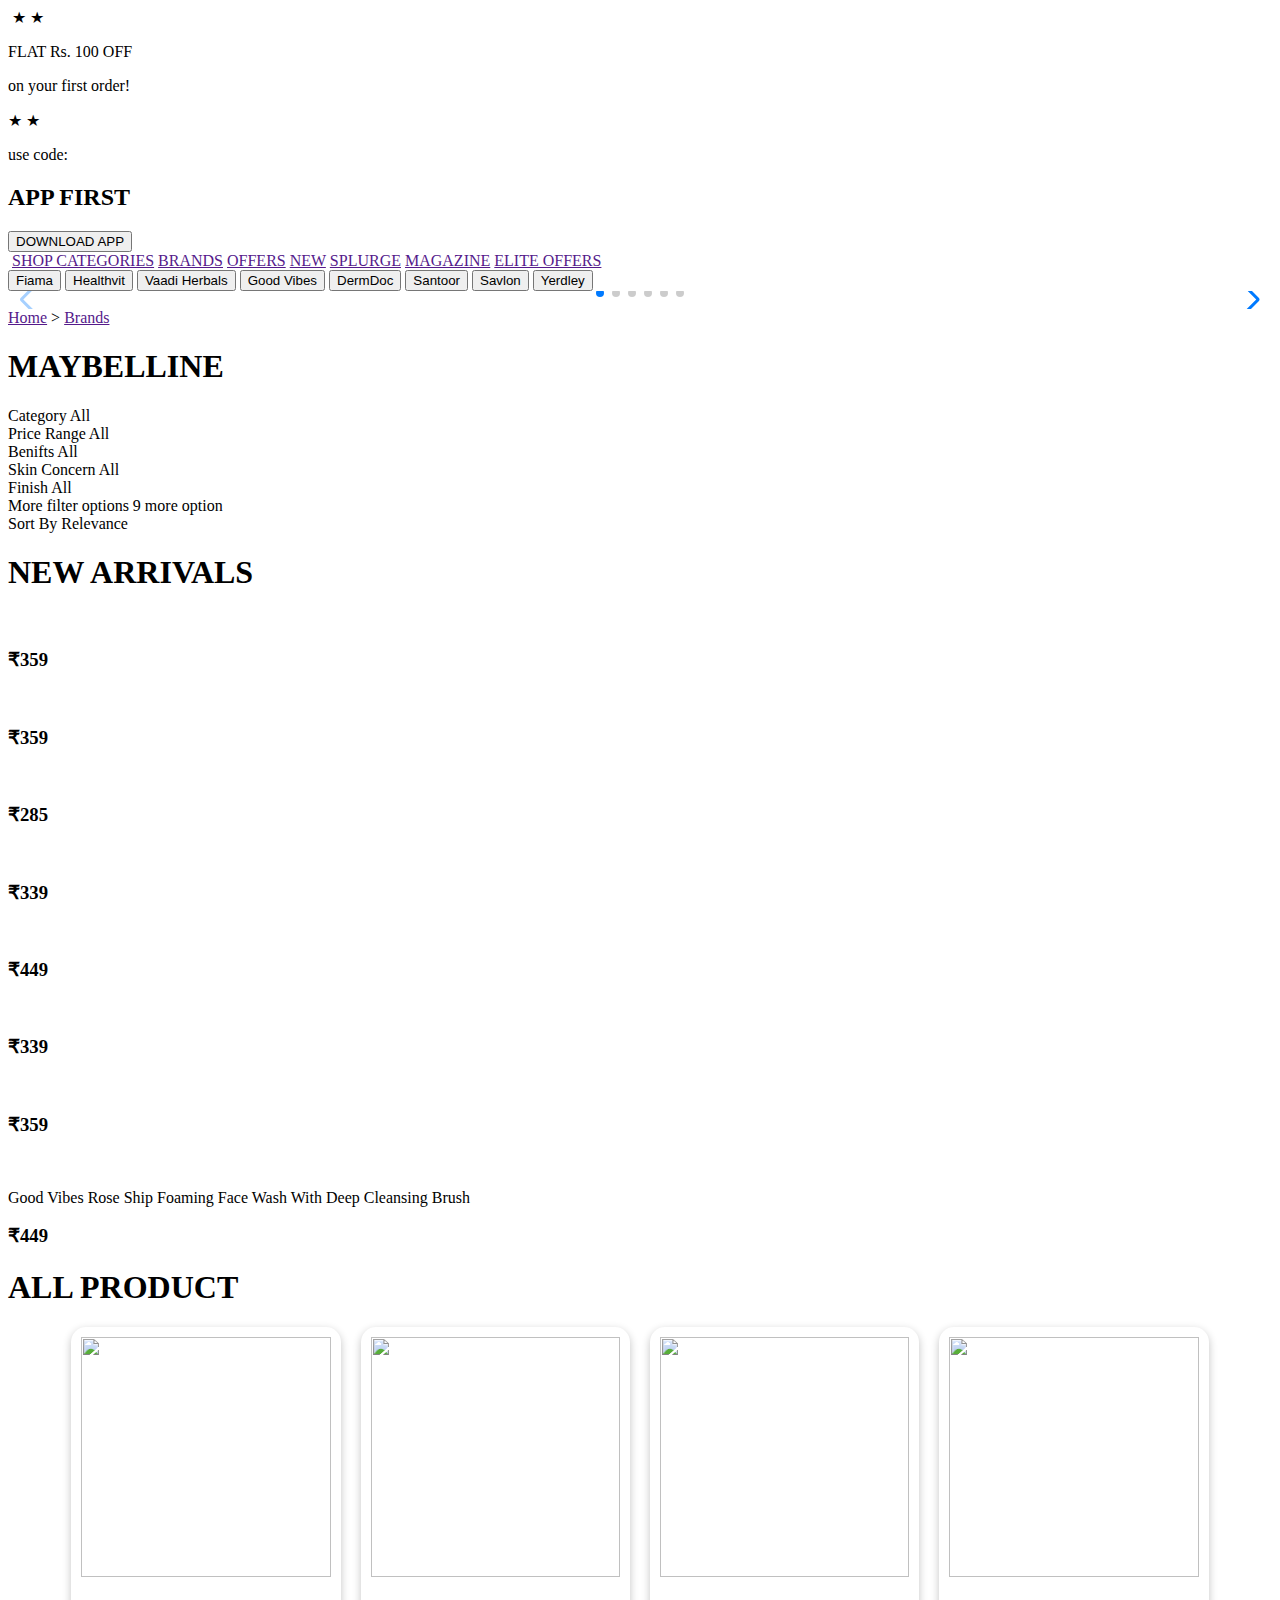
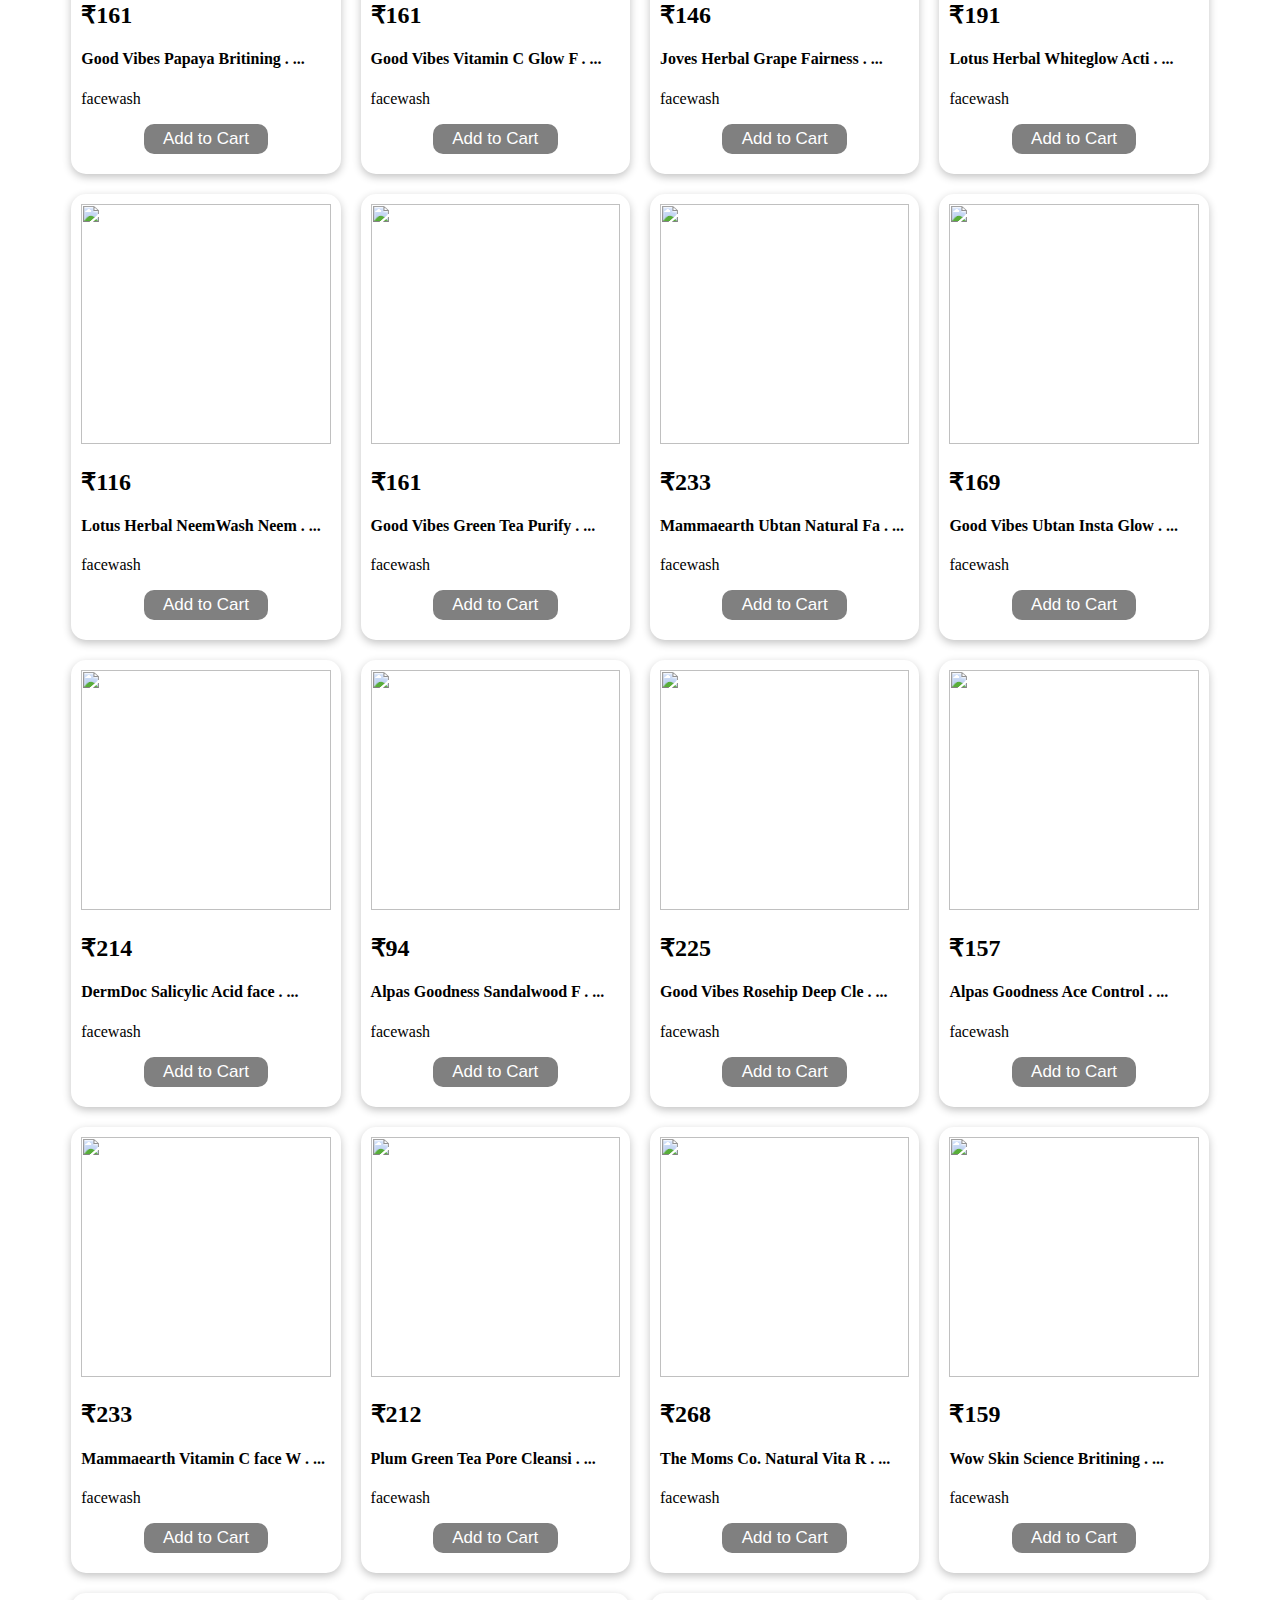
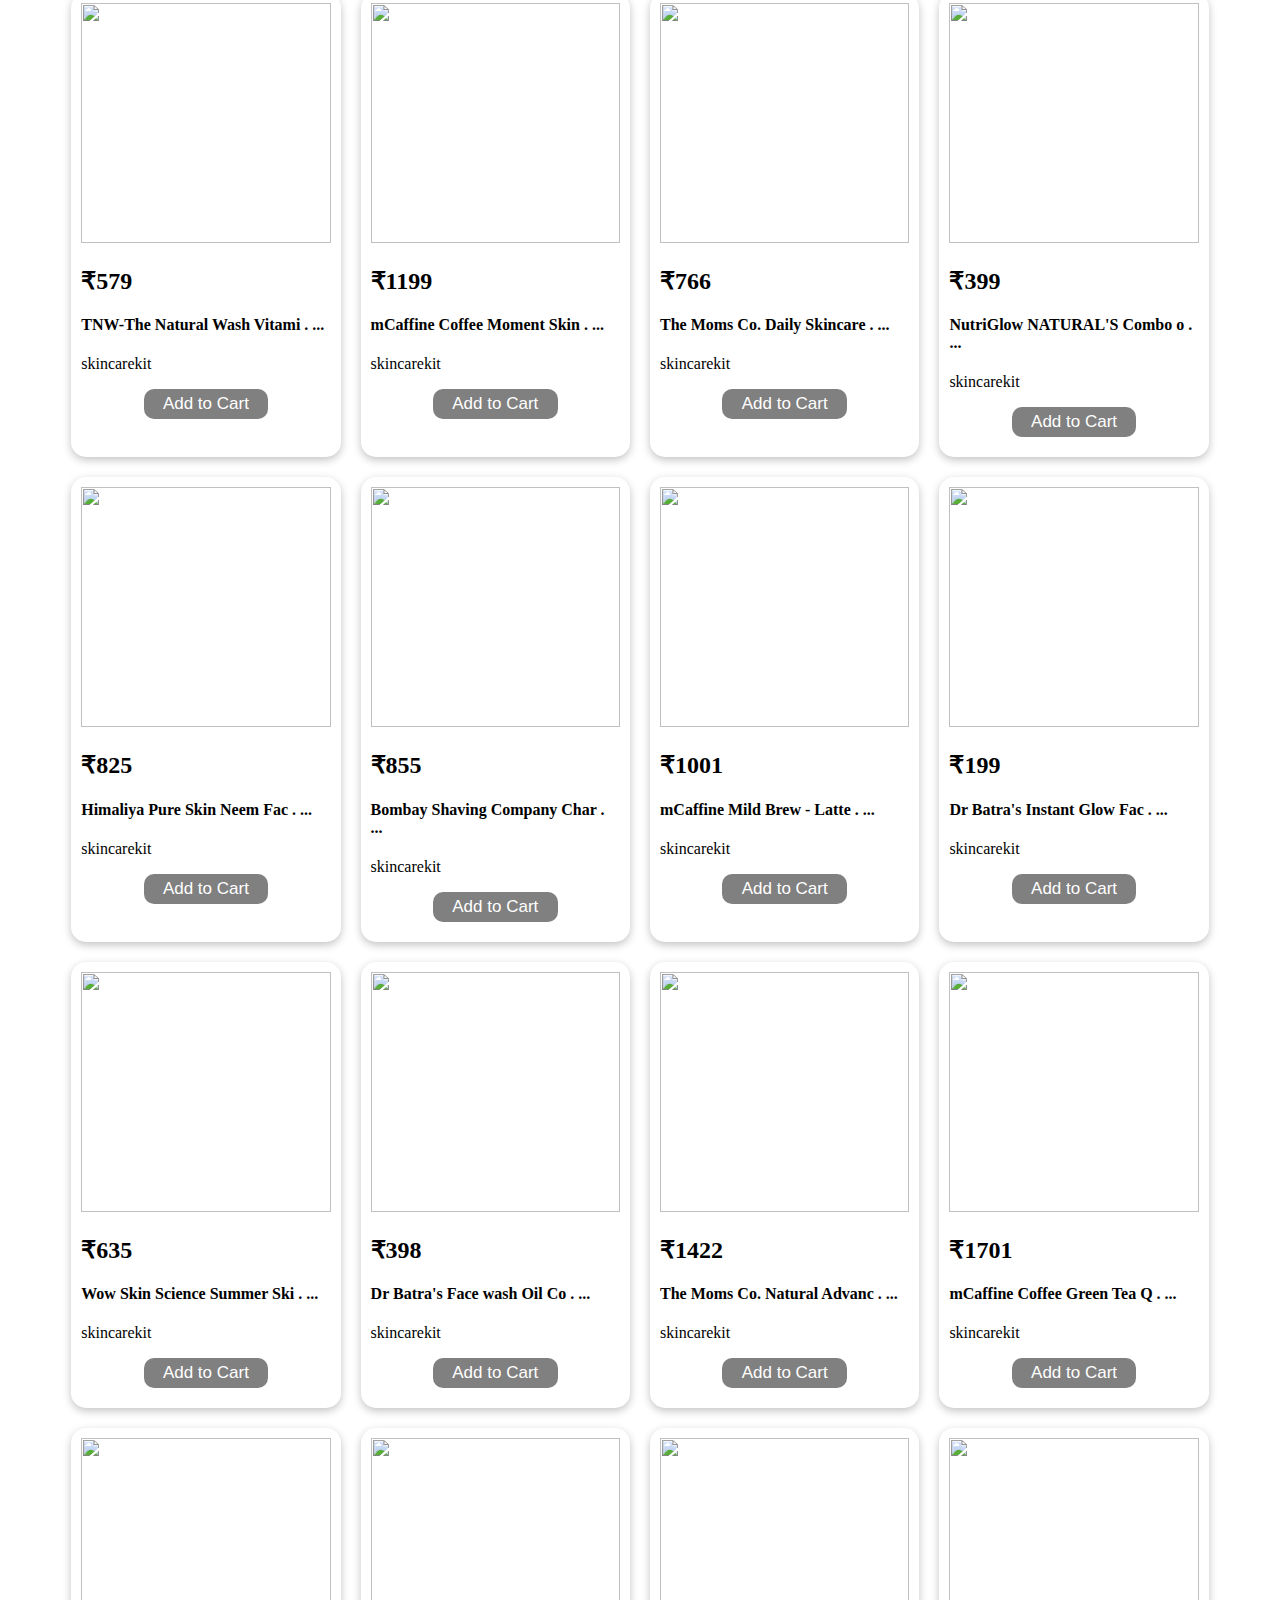
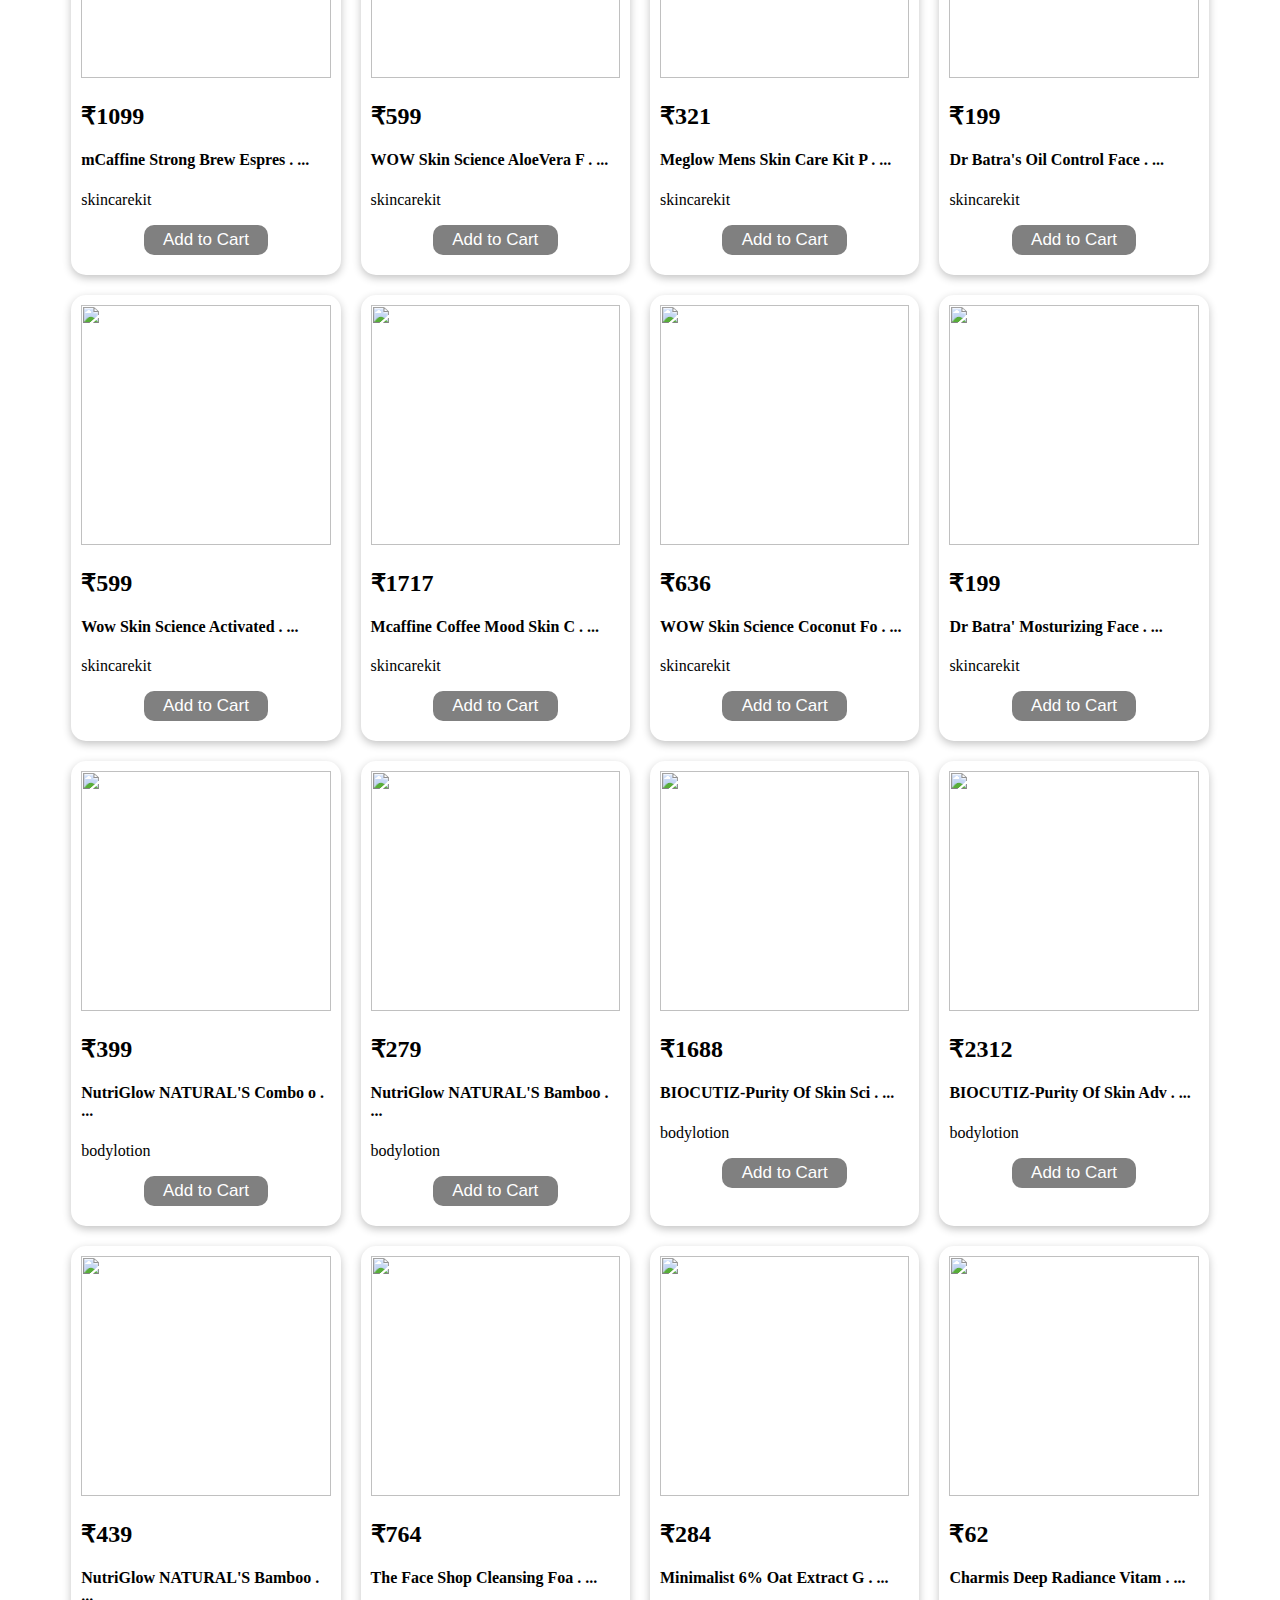
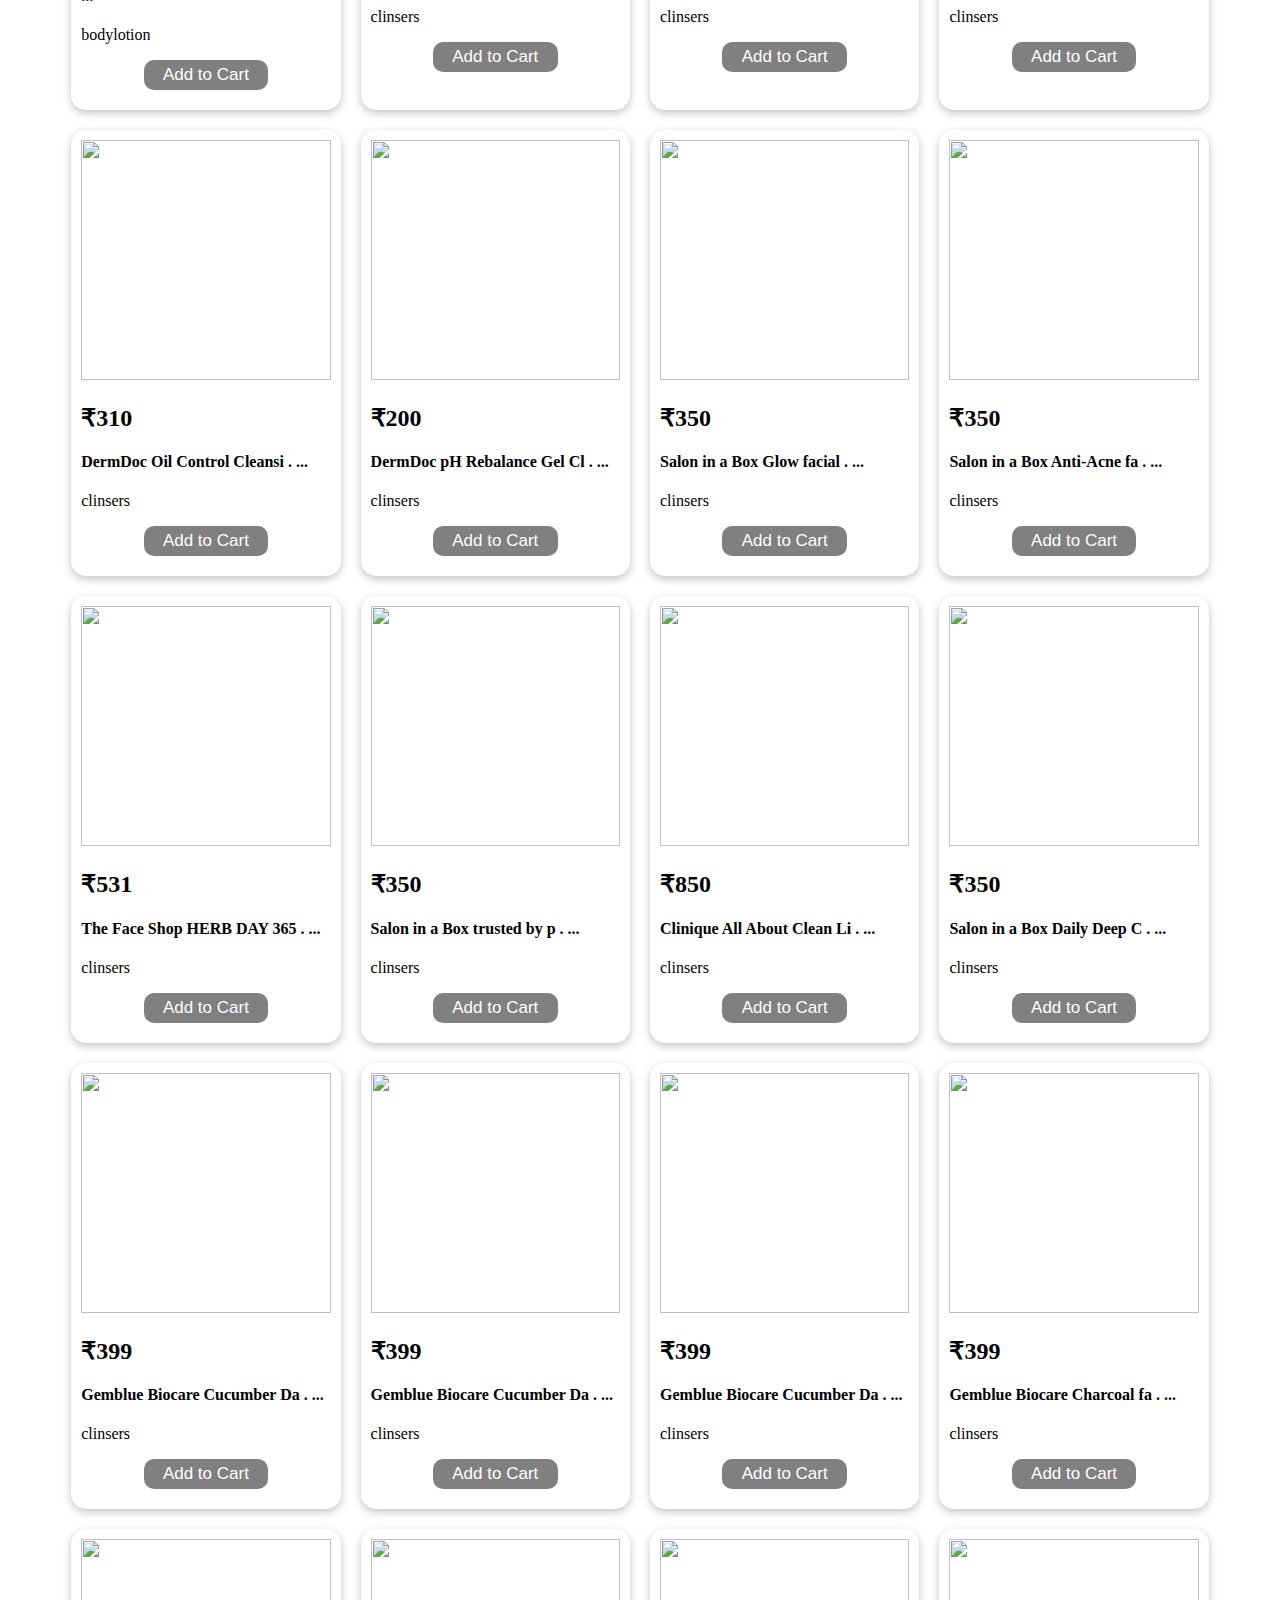
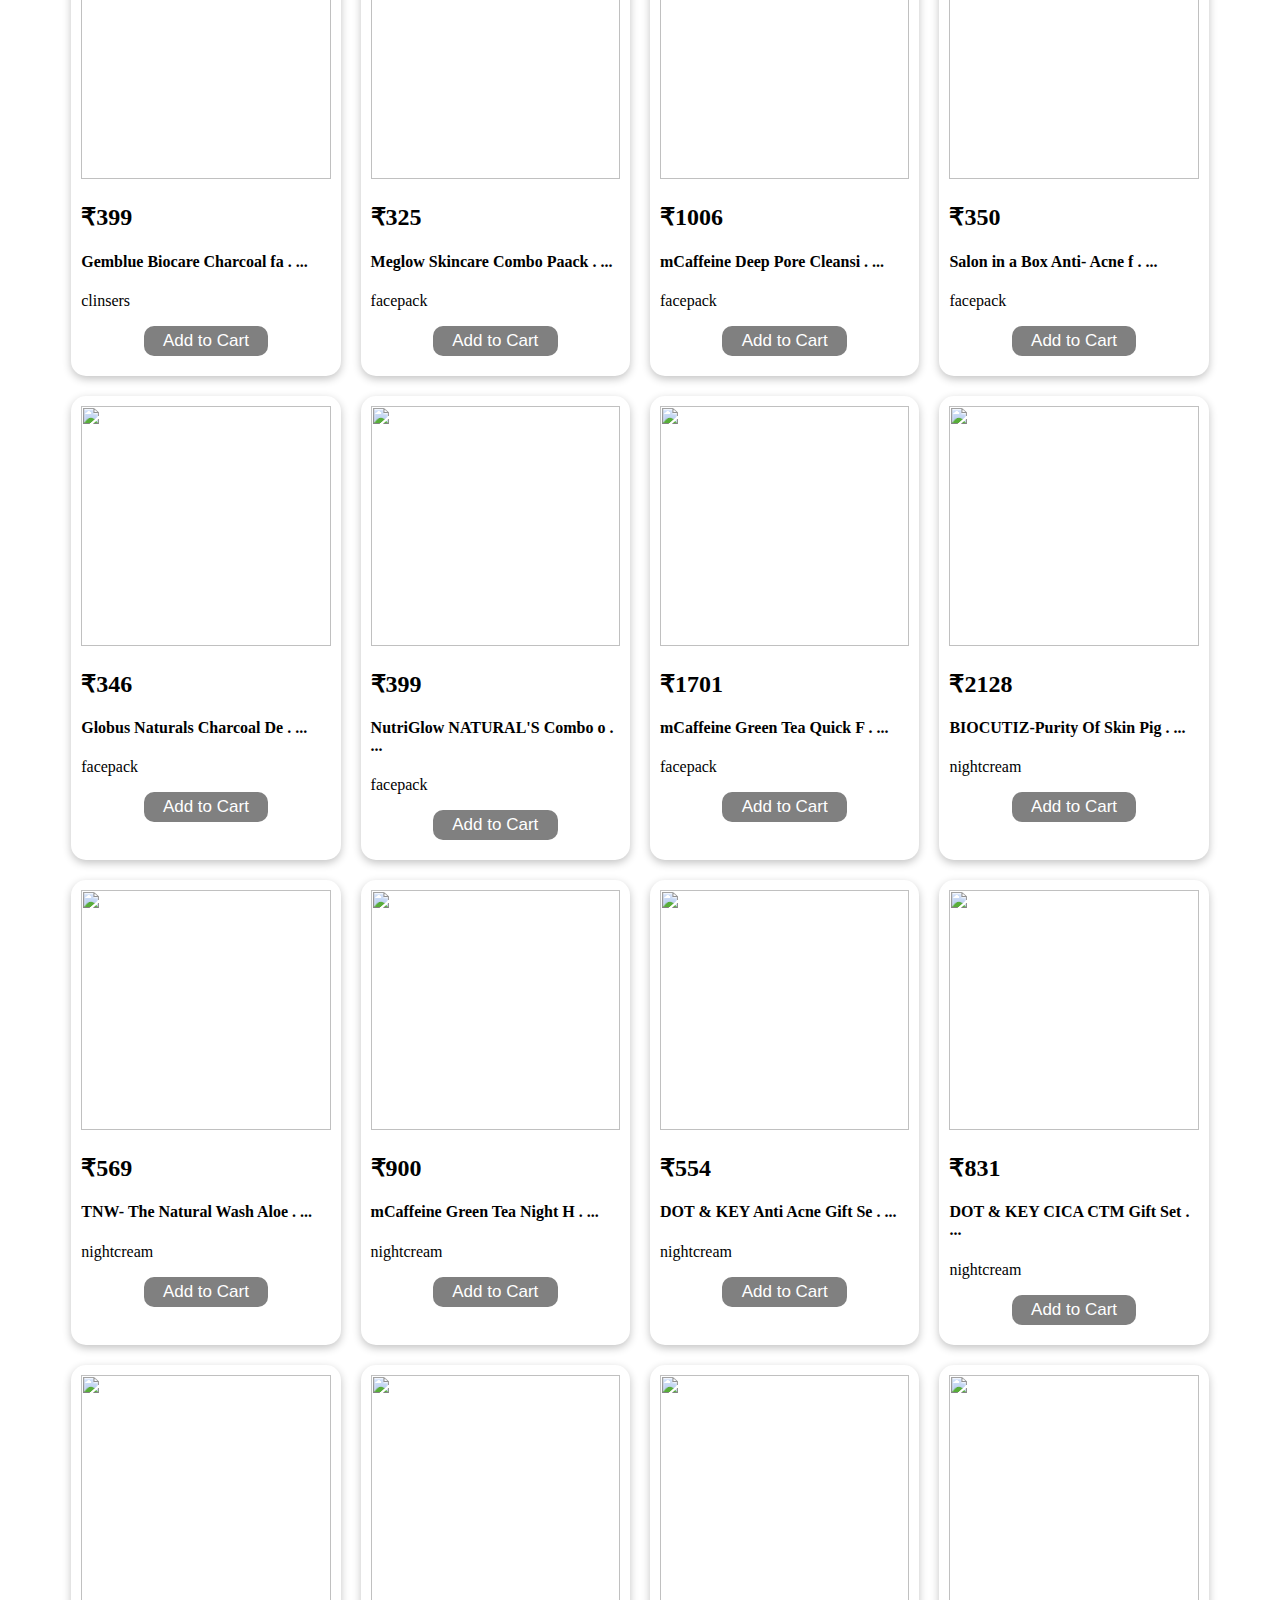
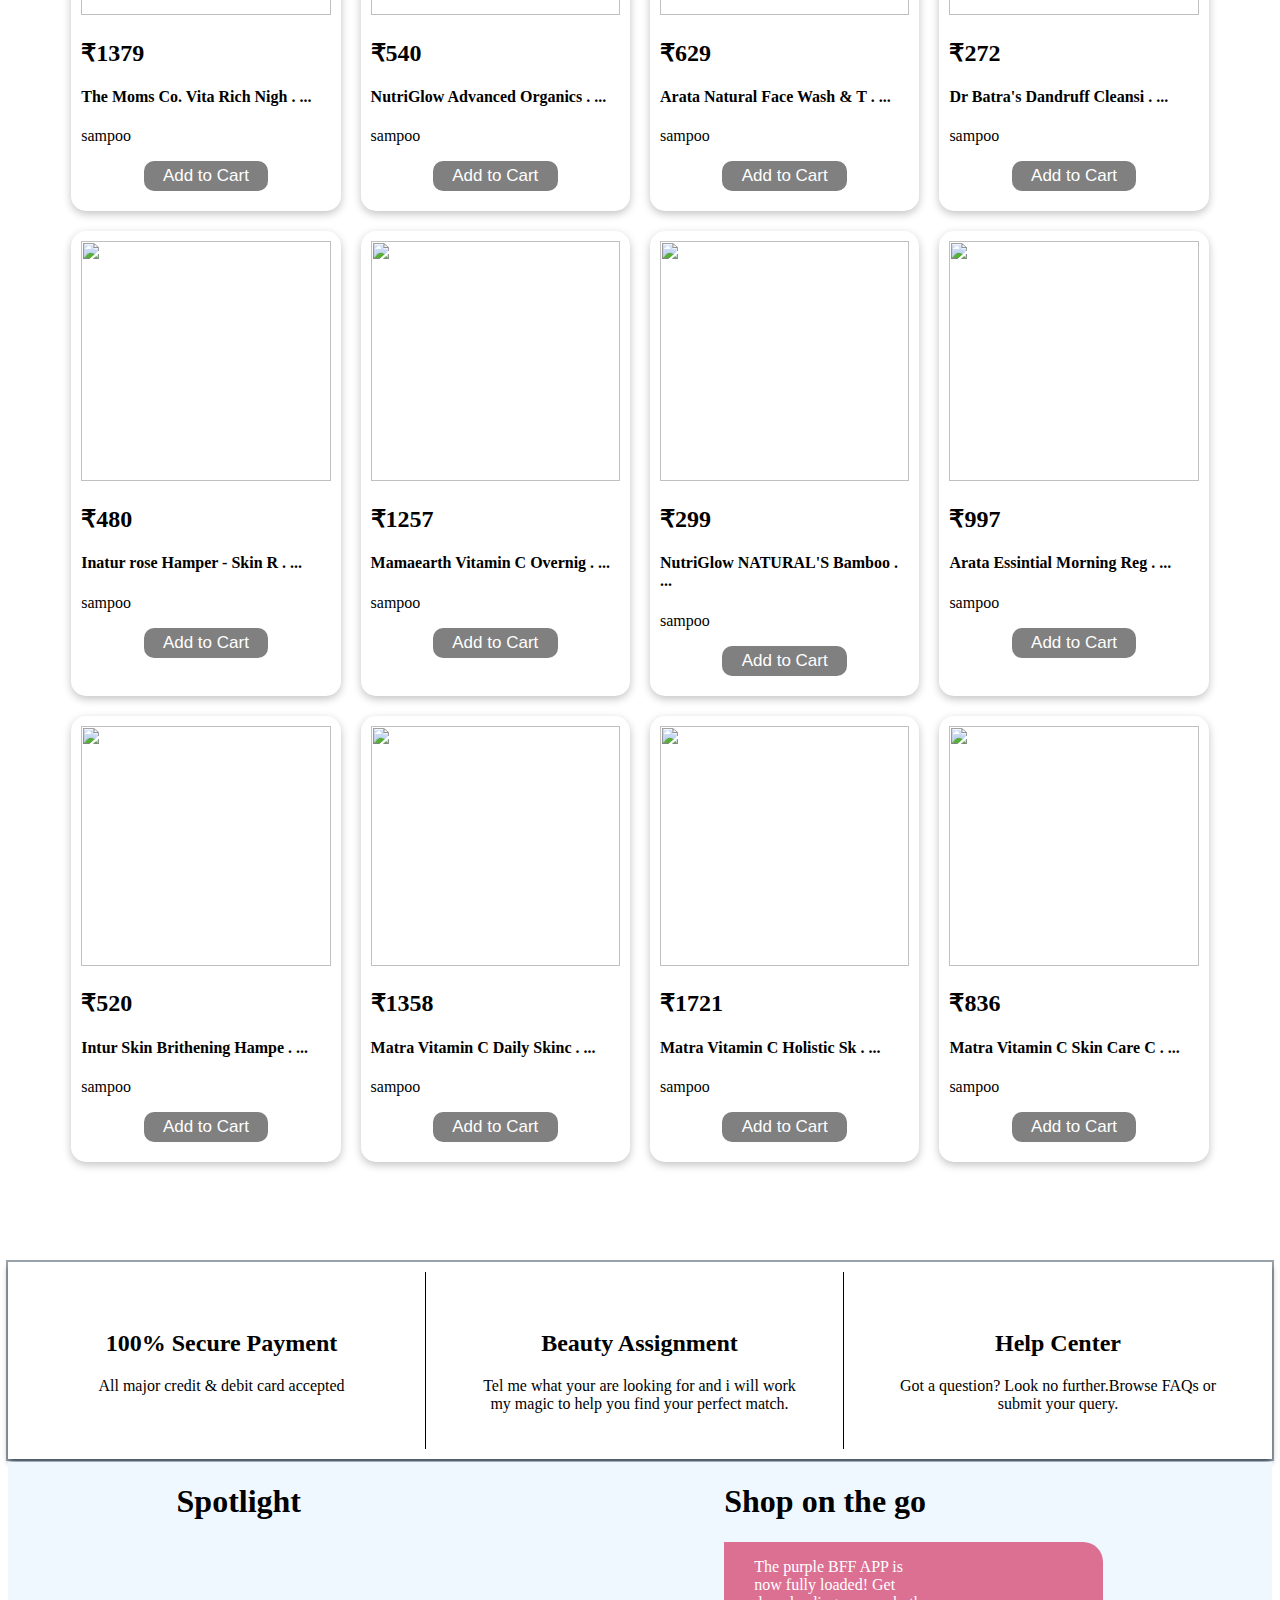
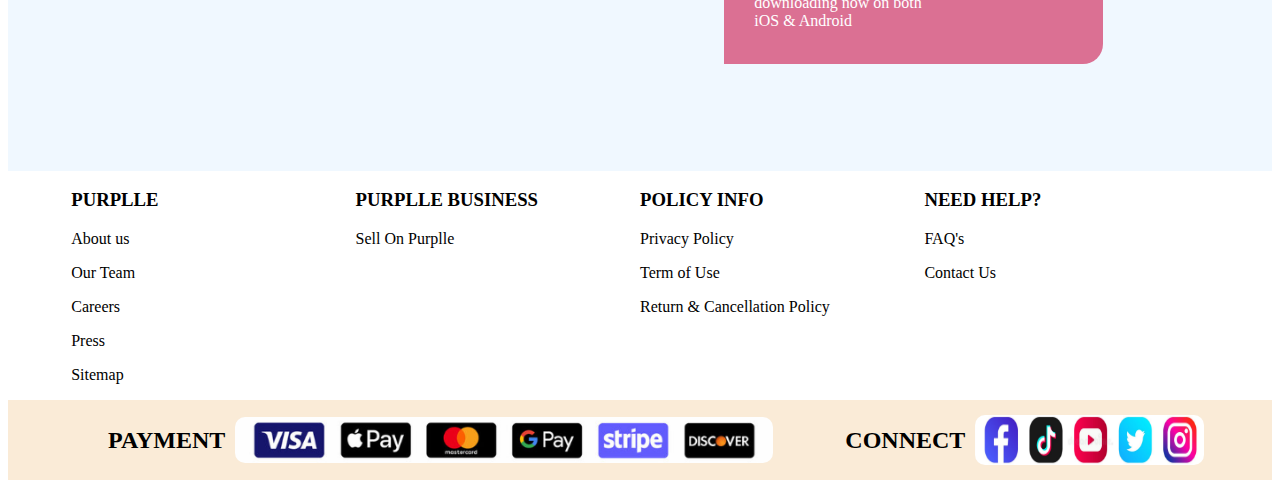
==== Masai Project/index.html @ 2fce4983 "all combine" ====
<!DOCTYPE html>
<html lang="en">
<head>
    <meta charset="UTF-8">
    <meta http-equiv="X-UA-Compatible" content="IE=edge">
    <meta name="viewport" content="width=device-width, initial-scale=1.0">
    <title>Projectday1</title>
    <link rel="stylesheet"href="https://cdn.jsdelivr.net/npm/swiper/swiper-bundle.min.css"/>
    <link rel="stylesheet" href="style.css">
    <link rel="stylesheet" href="./allproduct.css">
    <link rel="stylesheet" href="./footer.css">

</head>
<body>
    <div class="fixedbar">
        <div class="top">
            <div>
                <img src="https://media6.ppl-media.com/mediafiles/ecomm/home/1543587824_logo.png" alt="">
                <span>&starf;</span>
                <span>&starf;</span>
                <p>FLAT Rs. 100 OFF</p>
                <p>on your first order!</p>
                <span>&starf;</span>
                <span>&starf;</span>
                <div>
                    <p>use code:</p>
                    <h2>APP FIRST</h2>
                </div>
            </div>
            <div><button>DOWNLOAD APP</button></div>
        </div>
    
        <div class="nav">
            <img src="https://media6.ppl-media.com/static/purplle/img/purplle-logo-1.svg" alt="">        
            <a href="">SHOP CATEGORIES</a>
            <a href="">BRANDS</a>
            <a href="">OFFERS</a>
            <a href="">NEW</a>
            <a href="">SPLURGE</a>
            <a href="">MAGAZINE</a>
            <a href="">ELITE OFFERS</a>       
        </div>
    </div>

    <div class="sortcut">
        <div>
            <button>Fiama</button>
            <button>Healthvit</button>
            <button>Vaadi Herbals</button>
            <button>Good Vibes</button>
            <button>DermDoc</button>
            <button>Santoor</button>
            <button>Savlon</button>
            <button>Yerdley</button>
        </div>
    </div>   

    <!-- Swiper -->
    <div class="swiper mySwiper">
      <div class="swiper-wrapper">
        <div class="swiper-slide banner">
            <img src="https://media6.ppl-media.com/mediafiles/ecomm/misc/1673866064_maybelline_web_hp.jpg" alt="">
        </div>
        <div class="swiper-slide banner">
            <img src="https://media6.ppl-media.com/mediafiles/ecomm/misc/1672992650_web-2596-x-836.jpg" alt="">
        </div>
        <div class="swiper-slide banner">
            <img src="https://media6.ppl-media.com/mediafiles/ecomm/misc/1669711062_sky-high-day_homepage-carousal_1280x400px.gif?tr=f-gif" alt="">
        </div>
        <div class="swiper-slide banner">
            <img src="https://media6.ppl-media.com/mediafiles/ecomm/misc/1669711064_mny-wld-banner_ssmi_1280x400px.jpg" alt="">
        </div>
        <div class="swiper-slide banner">
            <img src="https://media6.ppl-media.com/tr:w-1280,c-at_max,pr-true,dpr-2/mediafiles/ecomm/misc/1673768282_webs-banner-copy-2.jpg" alt="">
        </div>
        <div class="swiper-slide banner">
            <img src="https://media6.ppl-media.com/mediafiles/ecomm/misc/1654150896_mcaffeine-brand-web.jpg" alt="">
        </div>
      </div>
      <div class="swiper-button-next"></div>
      <div class="swiper-button-prev"></div>
      <div class="swiper-pagination"></div>
    </div>

    <div class="nextpage">
        <div>
            <a href="">Home</a>
            <span>></span>
            <a href="">Brands</a>
        </div>
    </div>

    <div class="container">
        <h1>MAYBELLINE</h1>
        <div class="sortby">
            <div>Category All </div>
            <div>Price Range All </div>
            <div>Benifts All </div>
            <div>Skin Concern All </div>
            <div>Finish All </div>
            <div>More filter options 9 more option </div>
            <div>Sort By Relevance </div>
        </div>
        <h1>NEW ARRIVALS</h1>
        <div class="newArr">
            <div>
                <img src="https://media6.ppl-media.com/tr:h-250,w-250,c-at_max,dpr-2/static/img/product/257905/mcaffeine-naked-and-raw-coffee-espresso-body-wash_2_display_1653995833_1e94e6f9.jpg" alt="">
                <p></p>
                <h3><span>&#8377;</span>359</h3>
            </div>
            <div>
                <img src="https://media6.ppl-media.com/tr:h-250,w-250,c-at_max,dpr-2/static/img/product/263798/mcaffeine-naked-and-raw-cappuccino-coffee-scalp-lotion_1_display_1641694349_c2540ecf.jpg" alt="">
                <p></p>
                <h3><span>&#8377;</span>359</h3>
            </div>
            <div>
                <img src="https://media6.ppl-media.com/tr:h-250,w-250,c-at_max,dpr-2/static/img/product/257910/mcaffeine-exfoliating-bath-glove_3_display_1641795030_9aecca69.jpg" alt="">
                <p></p>
                <h3><span>&#8377;</span>285</h3>
            </div>
            <div>
                <img src="https://media6.ppl-media.com/tr:h-235,w-235,c-at_max,dpr-2/static/img/product/280542/globus-naturals-charcoal-detoxifying-combo-kit-for-exfoliation-anti-acne-and-pimples-blackhead-removal-for-men-and-women-face-wash-and-peel-off-mask-2-items-in-the-set_1_display_1646115004_a48ae6a0.jpg" alt="">
                <p></p>
                <h3><span>&#8377;</span>339</h3>
            </div>
            <div>
                <img src="https://media6.ppl-media.com/tr:h-250,w-250,c-at_max,dpr-2/static/img/product/257907/mcaffeine-naked-and-raw-coffee-cappuccino-body-wash_3_display_1641552923_4ded98c0.jpg" alt="">
                <p></p>
                <h3><span>&#8377;</span>449</h3>
            </div>
            <div>
                <img src="https://media6.ppl-media.com/tr:h-250,w-250,c-at_max,dpr-2/static/img/product/263801/mcaffeine-naked-and-raw-cappuccino-coffee-shampoo_1_display_1641694521_27e07ea6.jpg" alt="">
                <p></p>
                <h3><span>&#8377;</span>339</h3>
            </div>
            <div>
                <img src="https://media6.ppl-media.com/tr:h-250,w-250,c-at_max,dpr-2/static/img/product/257908/mcaffeine-naked-and-raw-coffee-mocha-body-wash_2_display_1642419607_7648bb0a.jpg" alt="">
                <p></p>
                <h3><span>&#8377;</span>359</h3>
            </div>
            <div>
                <img src="https://media6.ppl-media.com/tr:h-235,w-235,c-at_max,oi-purplle_exclusive_base_1__1__BytKq6D4b.png,ofo-top_right,dpr-2/static/img/product/267295/good-vibes-rosehip-skin-cleansing-foaming-face-wash-with-deep-cleansing-brush-150-ml_2_display_1651842325_bc29c634.jpg" alt="">
                <p>Good Vibes Rose Ship Foaming Face Wash With Deep Cleansing Brush</p>
                <h3><span>&#8377;</span>449</h3>
            </div>
        </div>
        <h1>ALL PRODUCT</h1>
        <div class="mid"></div>
        <div class="footer">
            <div class="F-top">
                <div>
                    <img src="https://media6.ppl-media.com/mediafiles/ecomm/home/1499247950_secure-payment.jpg" alt="">
                    <h2>100% Secure Payment</h2>
                    <p>All major credit & debit card accepted</p>
                </div>
                <div>
                    <img src="https://media6.ppl-media.com/mediafiles/ecomm/home/1499247975_beauty-assistant.jpg" alt="">
                    <h2>Beauty Assignment</h2>
                    <p>Tel me what your are looking for and i will work my magic to help you find your perfect match.</p>
                </div>
                <div>
                    <img src="https://media6.ppl-media.com/mediafiles/ecomm/home/1499247997_help-center.jpg" alt="">
                    <h2>Help Center</h2>
                    <p>Got a question? Look no further.Browse FAQs or submit your query.</p>
                </div>
            </div>
            <div class="F-mid">
                <div>
                    <h1>Spotlight</h1>
                    <iframe width="400" height="225" src="https://www.youtube.com/embed/NrI9d0XiP7M" title="How to find perfect foundation for your skin tone Ft. Purplle" frameborder="0" allow="accelerometer; autoplay; clipboard-write; encrypted-media; gyroscope; picture-in-picture; web-share" allowfullscreen></iframe>
                </div>
                <div>
                    <h1>Shop on the go</h1>
                    <div>
                        <div class="F-mid-child">
                            <p>The purple BFF APP is now fully loaded! Get downloading now on both iOS & Android</p>
                            <img src="https://media6.ppl-media.com/mediafiles/ecomm/home/1499247983_google-play.png" alt="">
                            <img src="https://media6.ppl-media.com/mediafiles/ecomm/home/1499247983_google-play.png" alt="">
                        </div>
                        <div>
                            <img src="https://media6.ppl-media.com/mediafiles/ecomm/home/1499247958_shop-on-the-go.png" alt="">
                        </div>
                    </div>
                </div>
            </div>
            <div class="F-Bottom">
                <div>
                    <h3>PURPLLE</h3>
                    <P>About us</P>
                    <P>Our Team</P>
                    <P>Careers</P>
                    <P>Press</P>
                    <P>Sitemap</P>
                </div>
                <div>
                    <h3>PURPLLE BUSINESS</h3>
                    <p>Sell On Purplle</p>
                </div>
                <div>
                    <h3>POLICY INFO</h3>
                    <p>Privacy Policy</p>
                    <p>Term of Use</p>
                    <p>Return & Cancellation Policy</p>
                </div>
                <div>
                    <h3>NEED HELP?</h3>
                    <p>FAQ's</p>
                    <p>Contact Us</p>
                </div>
            </div>
            <div class="payment">
                <div>
                    <h2>PAYMENT</h2>
                    <img src="./payment.PNG" alt="">
                </div>
                <div>
                    <h2>CONNECT</h2>
                    <img src="./socialmedia.PNG" alt="">
                </div>
                
            </div>
    
        </div>
    </div>
    
</body>

<!-- Initialize Swiper -->
<script src="https://cdn.jsdelivr.net/npm/swiper/swiper-bundle.min.js"></script>
 <script>
    var swiper = new Swiper(".mySwiper", {
      spaceBetween: 30,
      centeredSlides: true,
      autoplay: {
        delay: 2500,
        disableOnInteraction: false,
      },
      pagination: {
        el: ".swiper-pagination",
        clickable: true,
      },
      navigation: {
        nextEl: ".swiper-button-next",
        prevEl: ".swiper-button-prev",
      },
    });


 </script>
 <script src="./allproduct.js"></script>
</html>
---- Masai Project/allproduct.css ----
.mid{
    width: 90%;
    margin: auto;
    display: grid;
    grid-template-columns: repeat(4,1fr);
    gap: 20px;
}
.mid>div{
    border-radius: 15px;
    padding: 10px;
    box-shadow: rgba(0, 0, 0, 0.24) 0px 3px 8px;
}
.mid img{
    width: 100%;
    height: 240px;
}
.mid>div button{
    display: block;
    margin: auto;
    font-size: 17px;
    border: none;
    border-radius: 10px;
    padding: 5px;
    color: white;
    margin-bottom: 10px;
    width: 50%;
    background-color: gray;
}
---- Masai Project/footer.css ----
.F-top{
    margin: auto;
    margin-top: 100px;
    margin-bottom: 3px;
    display: grid;
    grid-template-columns: repeat(3,1fr);
    text-align: center;
    gap: 10px;
    padding: 10px;
    box-shadow: rgba(6, 24, 44, 0.4) 0px 0px 0px 2px, rgba(6, 24, 44, 0.65) 0px 4px 6px -1px, rgba(255, 255, 255, 0.08) 0px 1px 0px inset;
}
.F-top>div{
    border-right: 1px solid black;
    padding: 20px 40px;
}
.F-top>div:nth-child(3){
    border: none;
}

.F-mid{
    margin: auto;
    display: flex;
    justify-content: space-evenly;
    background-color: aliceblue;
}
.F-mid>div{
    width: 30%;
}
.F-mid>div:nth-child(2)>div{
    display: flex;
    background-color: palevioletred;
    border-top-right-radius: 20px;
    border-bottom-right-radius: 20px;
    padding-left: 30px;
    margin-bottom: 10px;
    color: white;
}

.F-mid-child{
    width: 50%;
    margin-right: 85px;
}

.F-Bottom{
    width: 90%;
    margin: auto;
    display: grid;
    grid-template-columns: repeat(4,1fr);
}

.payment{
    height: 80px;
    margin: auto;
    display: flex;
    justify-content: space-between;
    background-color: antiquewhite;
}
.payment>div{
    display: flex;
    align-items: center;
    padding: 0 100px 0 100px;
    
}
.payment>div>img{
    width: 100%;
    border-radius: 10px;
    margin-left: 10px;
}
.payment>div:nth-child(2)>img{
    width: 70%;
    height: 50px;
}
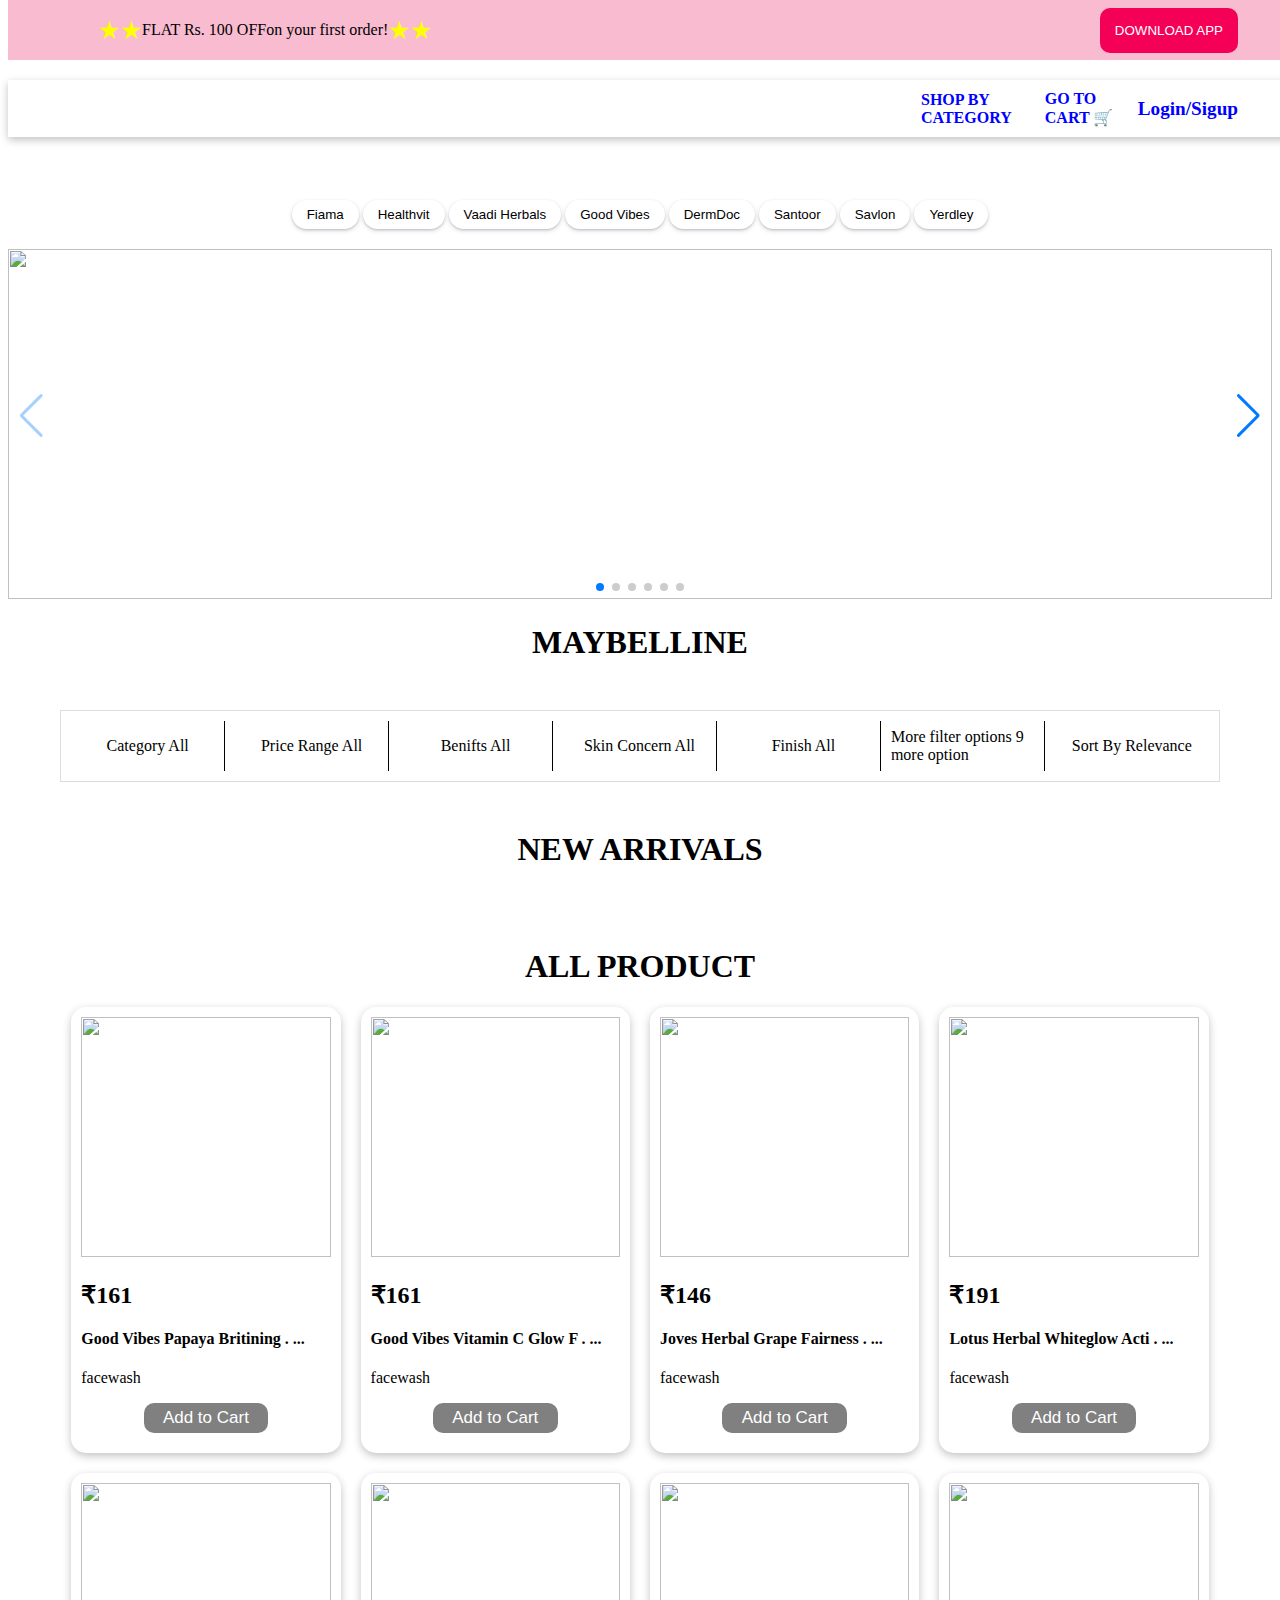
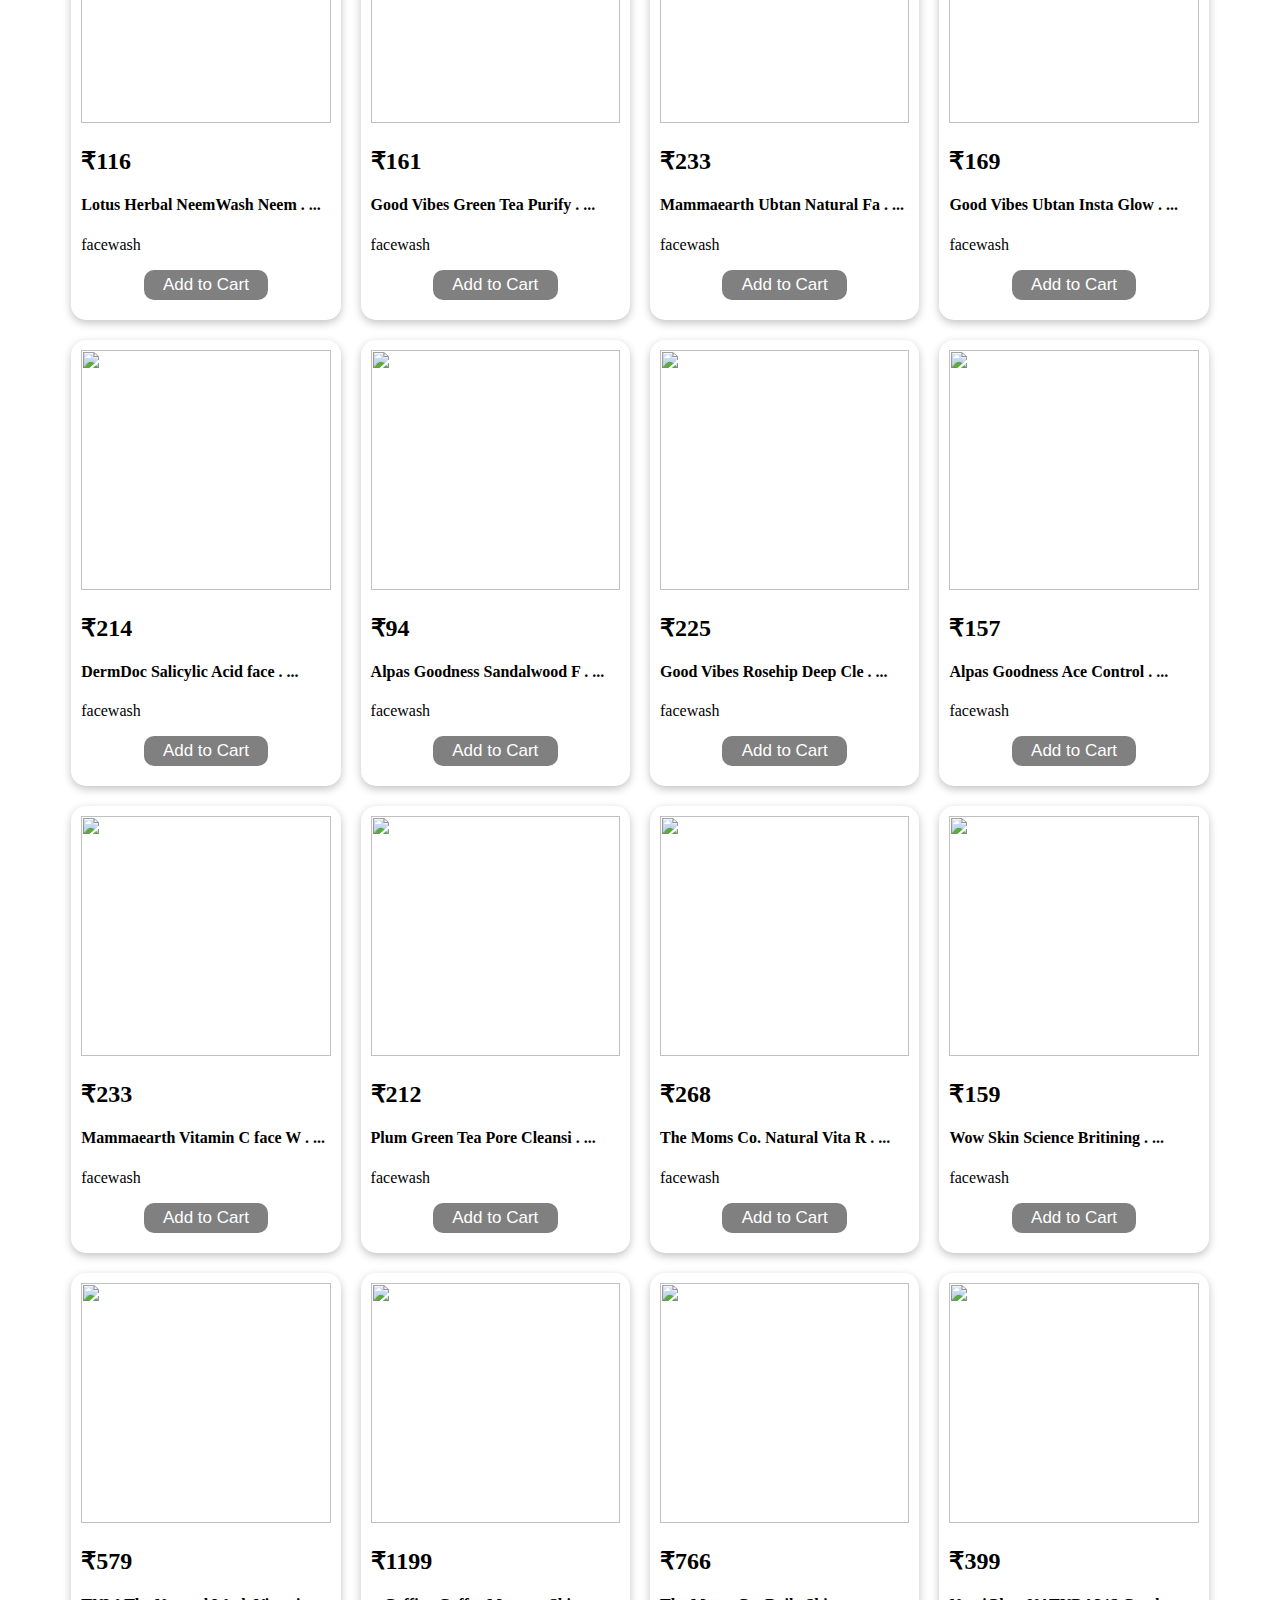
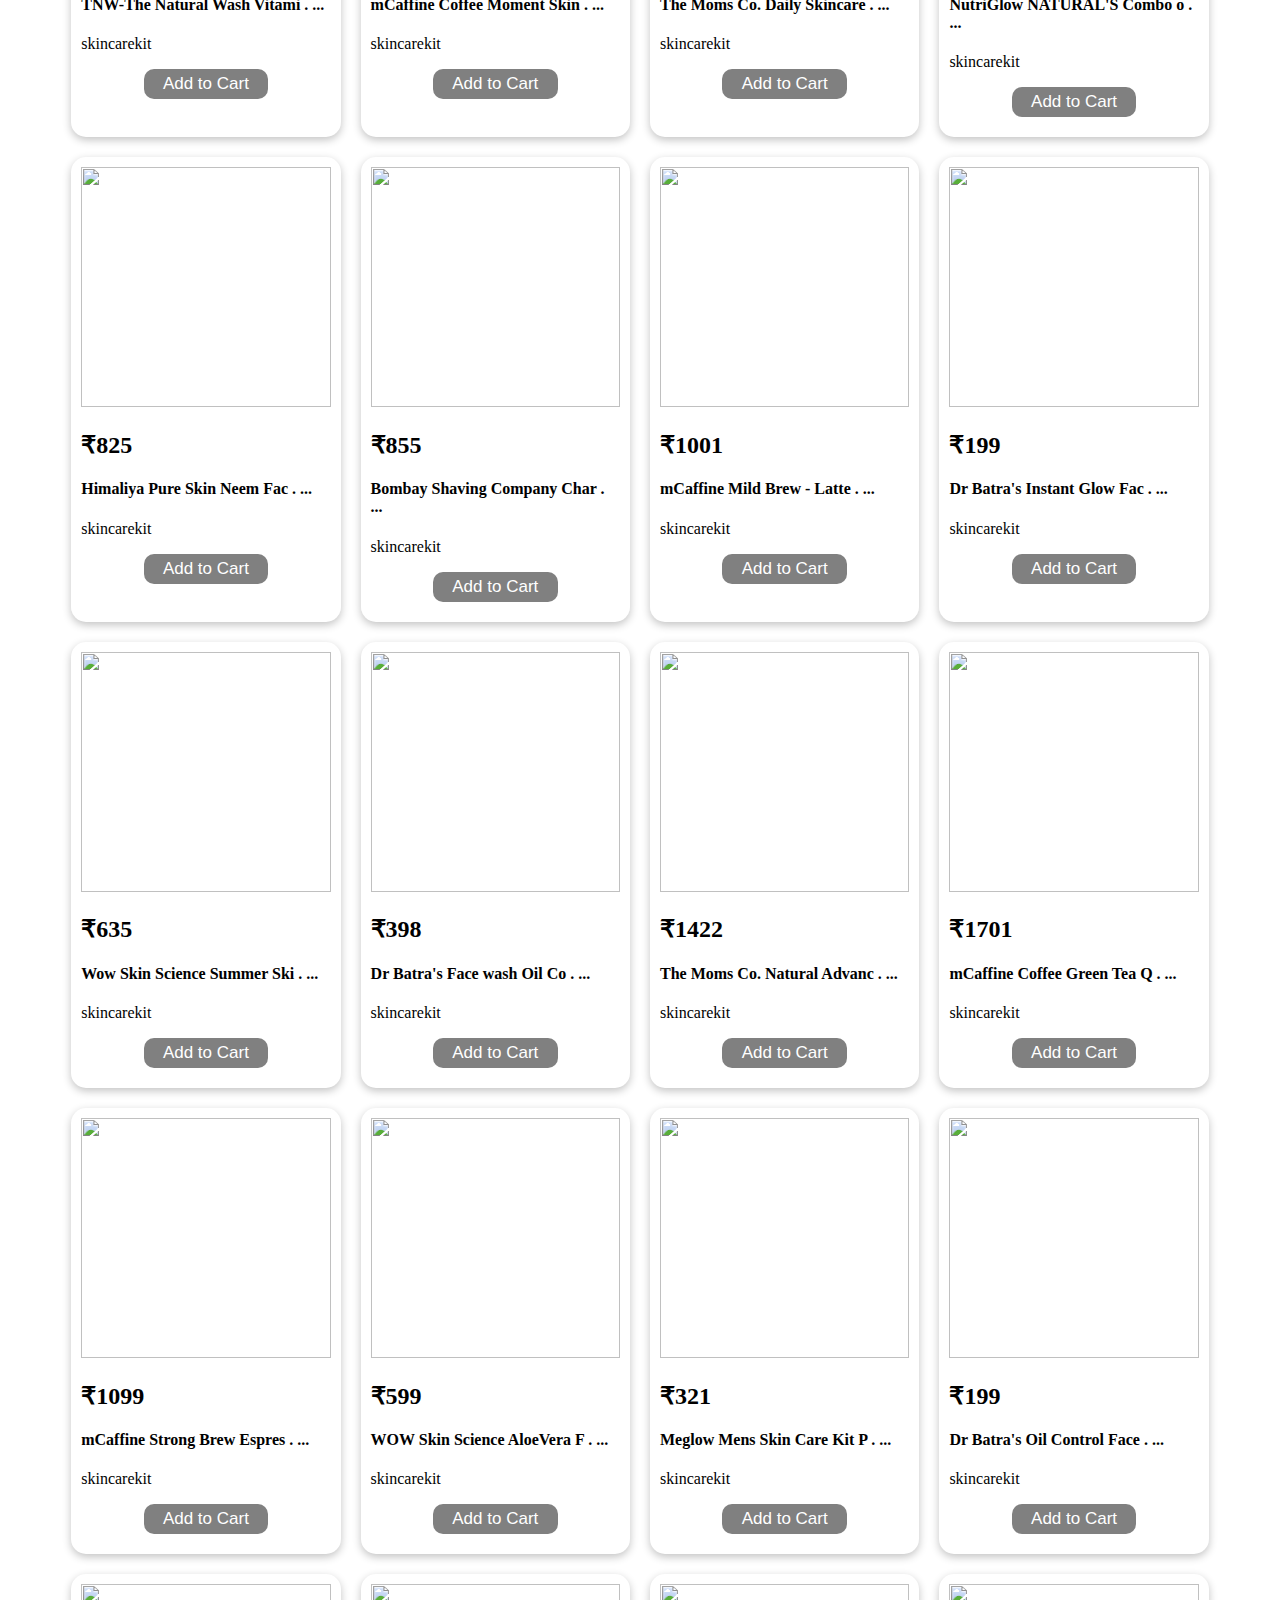
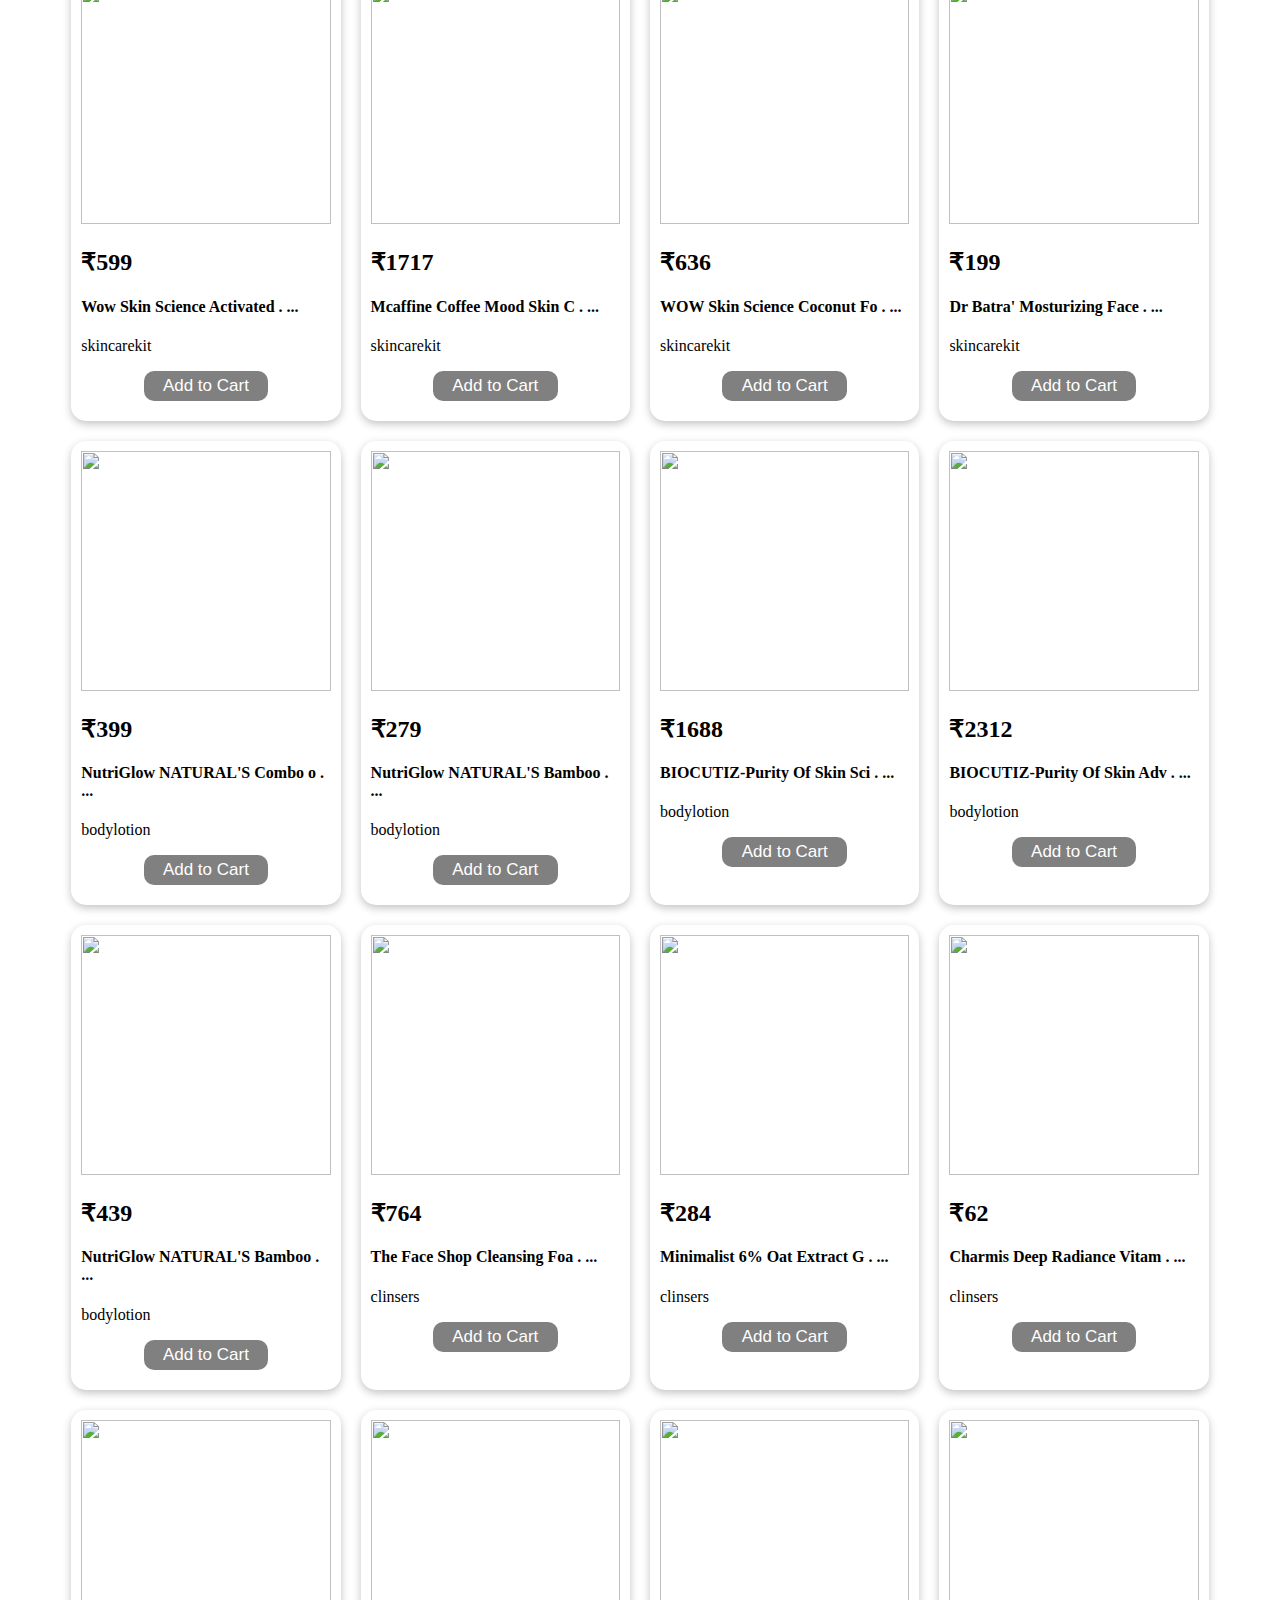
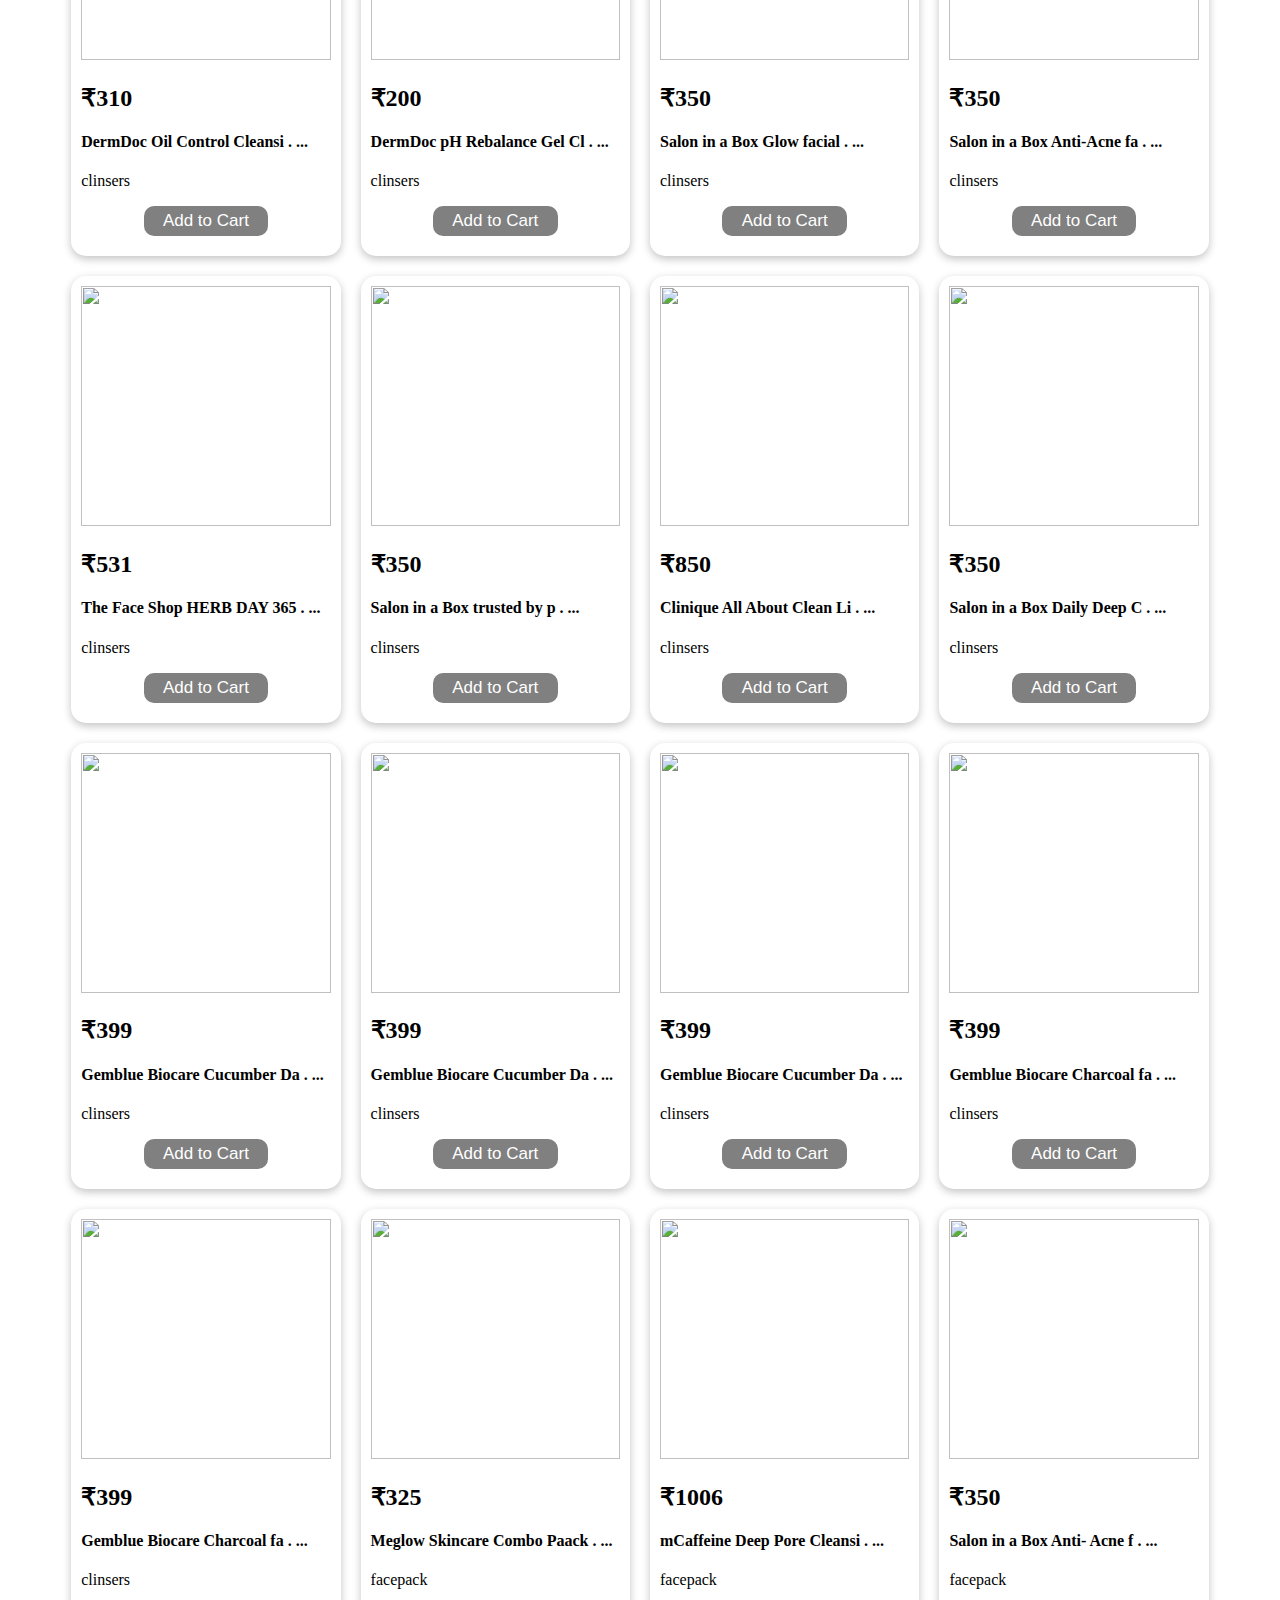
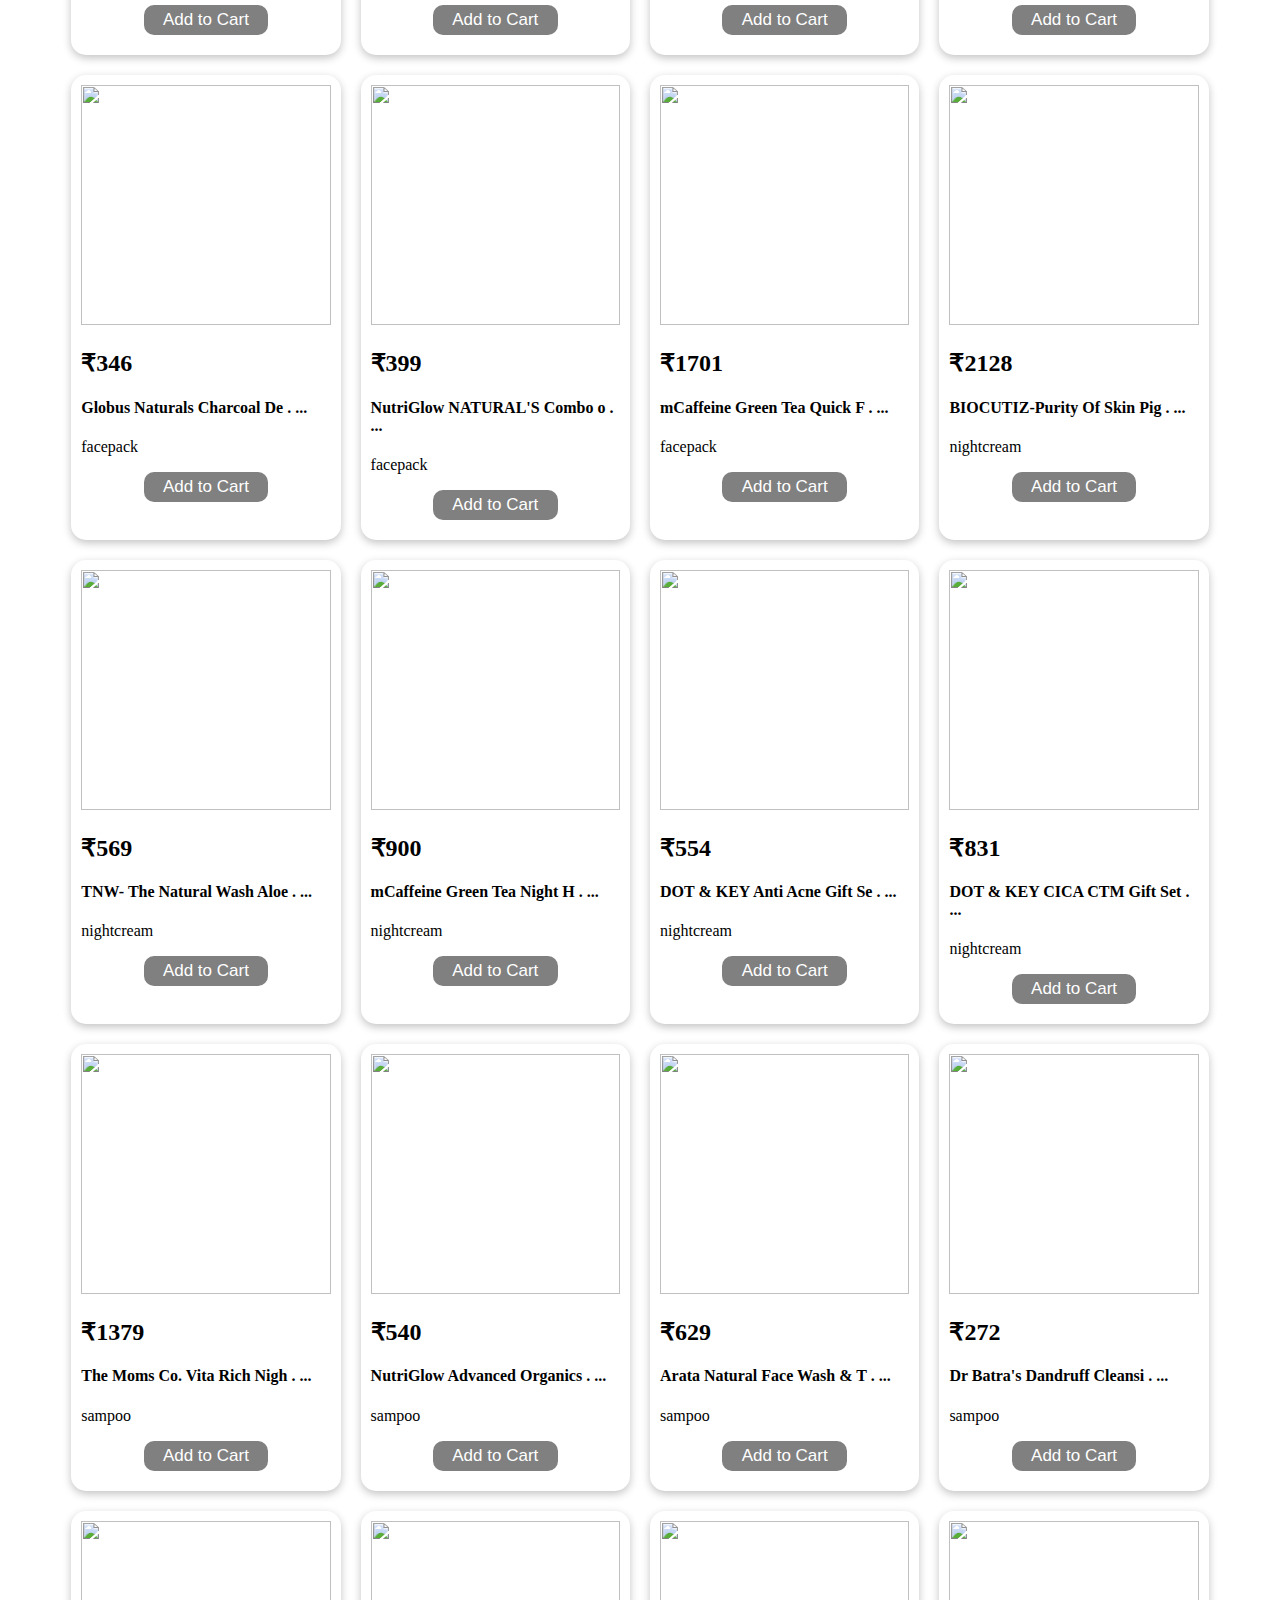
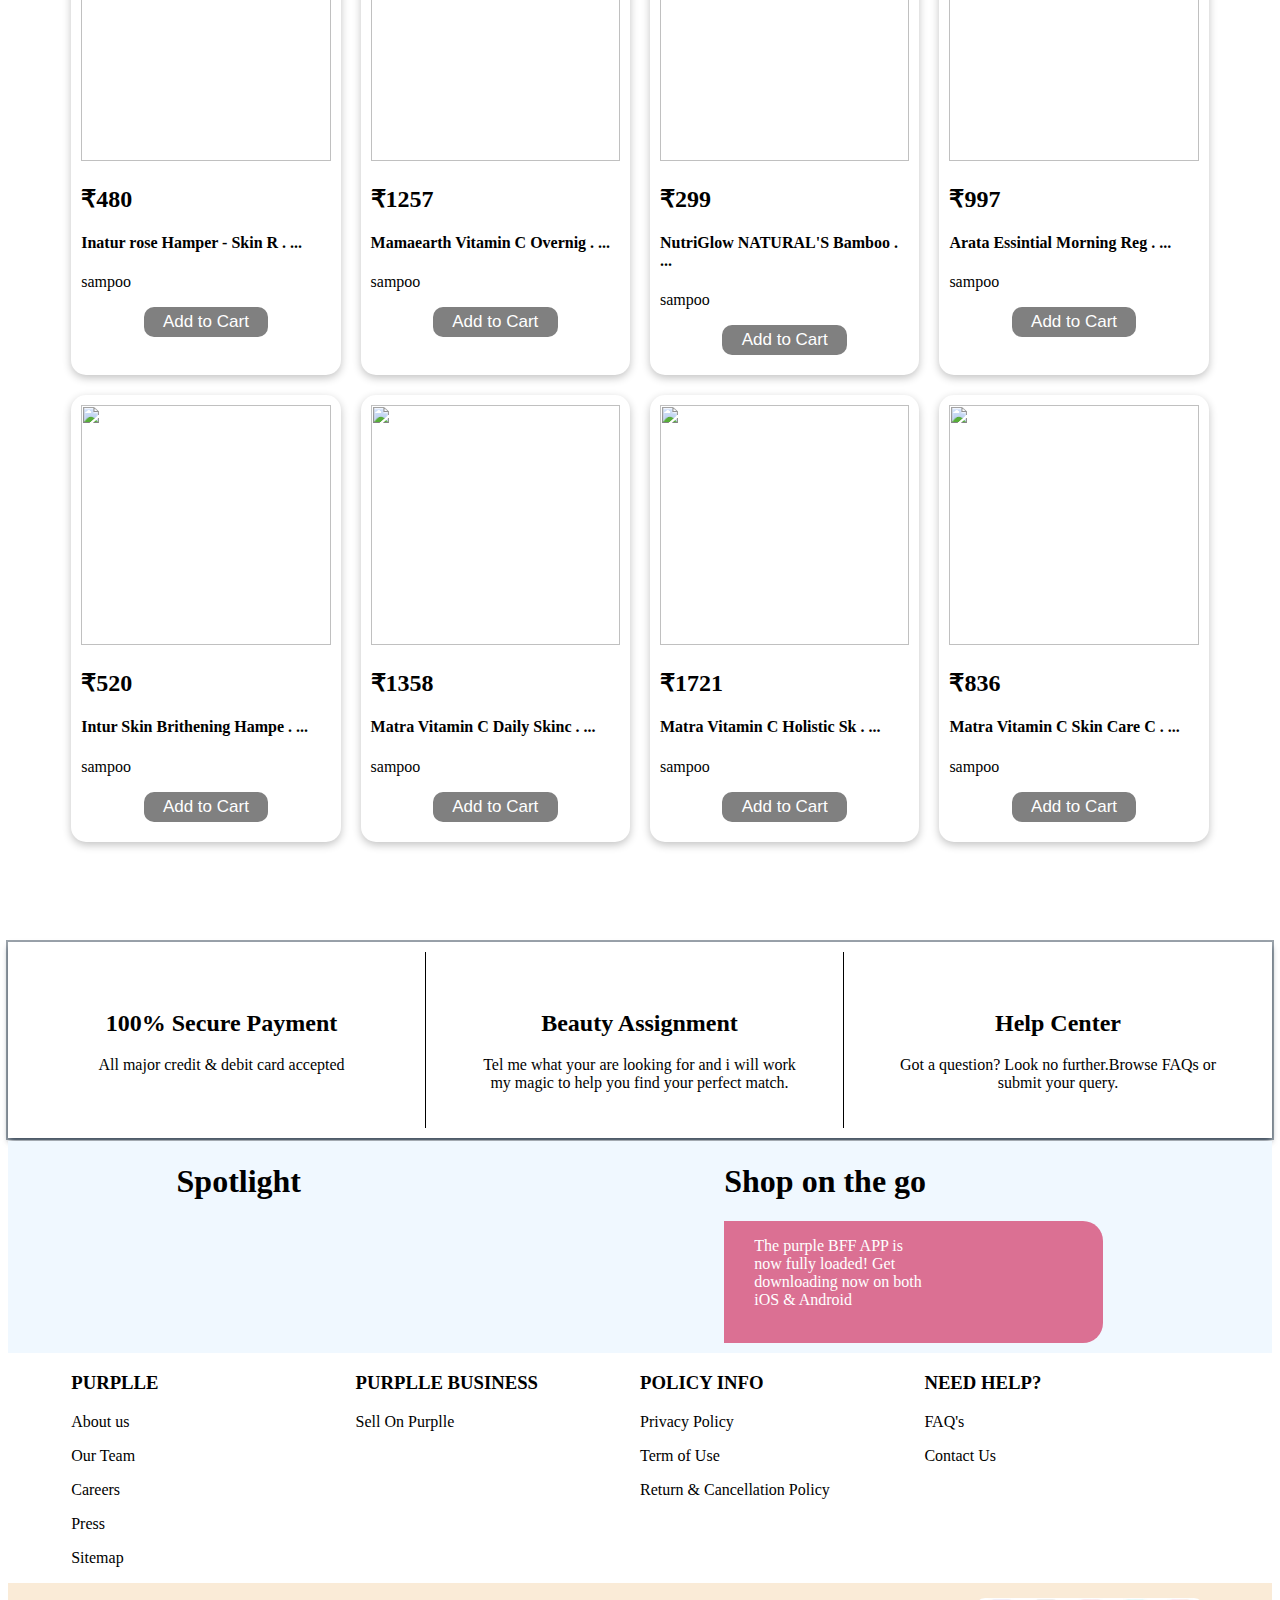
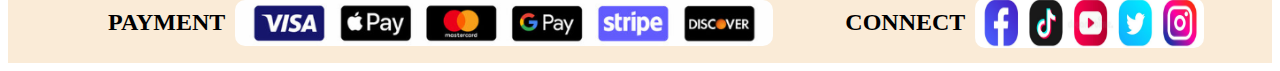
==== commit f17d9a16: "project complete" ====
--- a/Masai Project/index.html
+++ b/Masai Project/index.html
@@ -4,12 +4,11 @@
     <meta charset="UTF-8">
     <meta http-equiv="X-UA-Compatible" content="IE=edge">
     <meta name="viewport" content="width=device-width, initial-scale=1.0">
-    <title>Projectday1</title>
+    <title>APNA MALL</title>
     <link rel="stylesheet"href="https://cdn.jsdelivr.net/npm/swiper/swiper-bundle.min.css"/>
     <link rel="stylesheet" href="style.css">
     <link rel="stylesheet" href="./allproduct.css">
     <link rel="stylesheet" href="./footer.css">
-
 </head>
 <body>
     <div class="fixedbar">
@@ -22,23 +21,31 @@
                 <p>on your first order!</p>
                 <span>&starf;</span>
                 <span>&starf;</span>
-                <div>
-                    <p>use code:</p>
-                    <h2>APP FIRST</h2>
-                </div>
             </div>
             <div><button>DOWNLOAD APP</button></div>
         </div>
     
         <div class="nav">
-            <img src="https://media6.ppl-media.com/static/purplle/img/purplle-logo-1.svg" alt="">        
-            <a href="">SHOP CATEGORIES</a>
-            <a href="">BRANDS</a>
-            <a href="">OFFERS</a>
-            <a href="">NEW</a>
-            <a href="">SPLURGE</a>
-            <a href="">MAGAZINE</a>
-            <a href="">ELITE OFFERS</a>       
+            <a href="./index.html"><img src="https://media6.ppl-media.com/static/purplle/img/purplle-logo-1.svg" alt=""></a>
+            <div>
+
+                <a class="dropdown">
+                    <a href="#" class="dropbtn" onclick="myFunction()">SHOP BY CATEGORY</a>
+                    <div class="dropdown-content" id="myDropdown">
+                      <a href="#" >Shop Category</a>
+                      <!-- <option value="check">Check</option> -->
+                      <a href="javascript:void(0)" id="shop">All Product</a>
+                      <a href="javascript:void(0)" id="bodylotion">Body lotion</a>
+                      <a href="javascript:void(0)" id="facepack">Facepack</a>
+                      <a href="javascript:void(0)" id="clinsers">Clinser</a>
+                      <a href="javascript:void(0)" id="sampoo">Sampoo</a>
+                      <a href="javascript:void(0)" id="nightcream">Night Cream</a>
+                      <a href="javascript:void(0)" id="skincarekit">Skin Care</a>
+                    </div>
+                </a>
+                <a href="./cart.html">GO TO CART<span>  🛒</span></a>    
+                <a href="./signup.html" id="login">Login/Sigup</a>   
+            </div>        
         </div>
     </div>
 
@@ -81,15 +88,6 @@
       <div class="swiper-button-prev"></div>
       <div class="swiper-pagination"></div>
     </div>
-
-    <div class="nextpage">
-        <div>
-            <a href="">Home</a>
-            <span>></span>
-            <a href="">Brands</a>
-        </div>
-    </div>
-
     <div class="container">
         <h1>MAYBELLINE</h1>
         <div class="sortby">
@@ -103,124 +101,85 @@
         </div>
         <h1>NEW ARRIVALS</h1>
         <div class="newArr">
-            <div>
-                <img src="https://media6.ppl-media.com/tr:h-250,w-250,c-at_max,dpr-2/static/img/product/257905/mcaffeine-naked-and-raw-coffee-espresso-body-wash_2_display_1653995833_1e94e6f9.jpg" alt="">
-                <p></p>
-                <h3><span>&#8377;</span>359</h3>
-            </div>
-            <div>
-                <img src="https://media6.ppl-media.com/tr:h-250,w-250,c-at_max,dpr-2/static/img/product/263798/mcaffeine-naked-and-raw-cappuccino-coffee-scalp-lotion_1_display_1641694349_c2540ecf.jpg" alt="">
-                <p></p>
-                <h3><span>&#8377;</span>359</h3>
-            </div>
-            <div>
-                <img src="https://media6.ppl-media.com/tr:h-250,w-250,c-at_max,dpr-2/static/img/product/257910/mcaffeine-exfoliating-bath-glove_3_display_1641795030_9aecca69.jpg" alt="">
-                <p></p>
-                <h3><span>&#8377;</span>285</h3>
-            </div>
-            <div>
-                <img src="https://media6.ppl-media.com/tr:h-235,w-235,c-at_max,dpr-2/static/img/product/280542/globus-naturals-charcoal-detoxifying-combo-kit-for-exfoliation-anti-acne-and-pimples-blackhead-removal-for-men-and-women-face-wash-and-peel-off-mask-2-items-in-the-set_1_display_1646115004_a48ae6a0.jpg" alt="">
-                <p></p>
-                <h3><span>&#8377;</span>339</h3>
-            </div>
-            <div>
-                <img src="https://media6.ppl-media.com/tr:h-250,w-250,c-at_max,dpr-2/static/img/product/257907/mcaffeine-naked-and-raw-coffee-cappuccino-body-wash_3_display_1641552923_4ded98c0.jpg" alt="">
-                <p></p>
-                <h3><span>&#8377;</span>449</h3>
-            </div>
-            <div>
-                <img src="https://media6.ppl-media.com/tr:h-250,w-250,c-at_max,dpr-2/static/img/product/263801/mcaffeine-naked-and-raw-cappuccino-coffee-shampoo_1_display_1641694521_27e07ea6.jpg" alt="">
-                <p></p>
-                <h3><span>&#8377;</span>339</h3>
-            </div>
-            <div>
-                <img src="https://media6.ppl-media.com/tr:h-250,w-250,c-at_max,dpr-2/static/img/product/257908/mcaffeine-naked-and-raw-coffee-mocha-body-wash_2_display_1642419607_7648bb0a.jpg" alt="">
-                <p></p>
-                <h3><span>&#8377;</span>359</h3>
-            </div>
-            <div>
-                <img src="https://media6.ppl-media.com/tr:h-235,w-235,c-at_max,oi-purplle_exclusive_base_1__1__BytKq6D4b.png,ofo-top_right,dpr-2/static/img/product/267295/good-vibes-rosehip-skin-cleansing-foaming-face-wash-with-deep-cleansing-brush-150-ml_2_display_1651842325_bc29c634.jpg" alt="">
-                <p>Good Vibes Rose Ship Foaming Face Wash With Deep Cleansing Brush</p>
-                <h3><span>&#8377;</span>449</h3>
-            </div>
+
         </div>
         <h1>ALL PRODUCT</h1>
-        <div class="mid"></div>
-        <div class="footer">
-            <div class="F-top">
+    </div>
+    <div class="mid"></div>
+    <div class="footer">
+        <div class="F-top">
+            <div>
+                <img src="https://media6.ppl-media.com/mediafiles/ecomm/home/1499247950_secure-payment.jpg" alt="">
+                <h2>100% Secure Payment</h2>
+                <p>All major credit & debit card accepted</p>
+            </div>
+            <div>
+                <img src="https://media6.ppl-media.com/mediafiles/ecomm/home/1499247975_beauty-assistant.jpg" alt="">
+                <h2>Beauty Assignment</h2>
+                <p>Tel me what your are looking for and i will work my magic to help you find your perfect match.</p>
+            </div>
+            <div>
+                <img src="https://media6.ppl-media.com/mediafiles/ecomm/home/1499247997_help-center.jpg" alt="">
+                <h2>Help Center</h2>
+                <p>Got a question? Look no further.Browse FAQs or submit your query.</p>
+            </div>
+        </div>
+        <div class="F-mid">
+            <div>
+                <h1>Spotlight</h1>
+                <!-- <iframe width="400" height="225" src="https://www.youtube.com/embed/NrI9d0XiP7M" title="How to find perfect foundation for your skin tone Ft. Purplle" frameborder="0" allow="accelerometer; autoplay; clipboard-write; encrypted-media; gyroscope; picture-in-picture; web-share" allowfullscreen></iframe> -->
+            </div>
+            <div>
+                <h1>Shop on the go</h1>
                 <div>
-                    <img src="https://media6.ppl-media.com/mediafiles/ecomm/home/1499247950_secure-payment.jpg" alt="">
-                    <h2>100% Secure Payment</h2>
-                    <p>All major credit & debit card accepted</p>
-                </div>
-                <div>
-                    <img src="https://media6.ppl-media.com/mediafiles/ecomm/home/1499247975_beauty-assistant.jpg" alt="">
-                    <h2>Beauty Assignment</h2>
-                    <p>Tel me what your are looking for and i will work my magic to help you find your perfect match.</p>
-                </div>
-                <div>
-                    <img src="https://media6.ppl-media.com/mediafiles/ecomm/home/1499247997_help-center.jpg" alt="">
-                    <h2>Help Center</h2>
-                    <p>Got a question? Look no further.Browse FAQs or submit your query.</p>
-                </div>
-            </div>
-            <div class="F-mid">
-                <div>
-                    <h1>Spotlight</h1>
-                    <iframe width="400" height="225" src="https://www.youtube.com/embed/NrI9d0XiP7M" title="How to find perfect foundation for your skin tone Ft. Purplle" frameborder="0" allow="accelerometer; autoplay; clipboard-write; encrypted-media; gyroscope; picture-in-picture; web-share" allowfullscreen></iframe>
-                </div>
-                <div>
-                    <h1>Shop on the go</h1>
+                    <div class="F-mid-child">
+                        <p>The purple BFF APP is now fully loaded! Get downloading now on both iOS & Android</p>
+                        <img src="https://media6.ppl-media.com/mediafiles/ecomm/home/1499247983_google-play.png" alt="">
+                        <img src="https://media6.ppl-media.com/mediafiles/ecomm/home/1499247983_google-play.png" alt="">
+                    </div>
                     <div>
-                        <div class="F-mid-child">
-                            <p>The purple BFF APP is now fully loaded! Get downloading now on both iOS & Android</p>
-                            <img src="https://media6.ppl-media.com/mediafiles/ecomm/home/1499247983_google-play.png" alt="">
-                            <img src="https://media6.ppl-media.com/mediafiles/ecomm/home/1499247983_google-play.png" alt="">
-                        </div>
-                        <div>
-                            <img src="https://media6.ppl-media.com/mediafiles/ecomm/home/1499247958_shop-on-the-go.png" alt="">
-                        </div>
+                        <img src="https://media6.ppl-media.com/mediafiles/ecomm/home/1499247958_shop-on-the-go.png" alt="">
                     </div>
                 </div>
             </div>
-            <div class="F-Bottom">
-                <div>
-                    <h3>PURPLLE</h3>
-                    <P>About us</P>
-                    <P>Our Team</P>
-                    <P>Careers</P>
-                    <P>Press</P>
-                    <P>Sitemap</P>
-                </div>
-                <div>
-                    <h3>PURPLLE BUSINESS</h3>
-                    <p>Sell On Purplle</p>
-                </div>
-                <div>
-                    <h3>POLICY INFO</h3>
-                    <p>Privacy Policy</p>
-                    <p>Term of Use</p>
-                    <p>Return & Cancellation Policy</p>
-                </div>
-                <div>
-                    <h3>NEED HELP?</h3>
-                    <p>FAQ's</p>
-                    <p>Contact Us</p>
-                </div>
-            </div>
-            <div class="payment">
-                <div>
-                    <h2>PAYMENT</h2>
-                    <img src="./payment.PNG" alt="">
-                </div>
-                <div>
-                    <h2>CONNECT</h2>
-                    <img src="./socialmedia.PNG" alt="">
-                </div>
-                
-            </div>
-    
-        </div>
+        </div>
+        <div class="F-Bottom">
+            <div>
+                <h3>PURPLLE</h3>
+                <P>About us</P>
+                <P>Our Team</P>
+                <P>Careers</P>
+                <P>Press</P>
+                <P>Sitemap</P>
+            </div>
+            <div>
+                <h3>PURPLLE BUSINESS</h3>
+                <p>Sell On Purplle</p>
+            </div>
+            <div>
+                <h3>POLICY INFO</h3>
+                <p>Privacy Policy</p>
+                <p>Term of Use</p>
+                <p>Return & Cancellation Policy</p>
+            </div>
+            <div>
+                <h3>NEED HELP?</h3>
+                <p>FAQ's</p>
+                <p>Contact Us</p>
+            </div>
+        </div>
+        <div class="payment">
+            <div>
+                <h2>PAYMENT</h2>
+                <img src="./payment.PNG" alt="">
+            </div>
+            <div>
+                <h2>CONNECT</h2>
+                <img src="./socialmedia.PNG" alt="">
+            </div>
+            
+        </div>
+
     </div>
     
 </body>
@@ -248,4 +207,25 @@
 
  </script>
  <script src="./allproduct.js"></script>
+ <script src="./newarr.js"></script>
 </html>
+
+
+<script>
+    function myFunction() {
+      document.getElementById("myDropdown").classList.toggle("show");
+    }
+  
+    // Close the dropdown if the user clicks outside of it
+    window.onclick = function (e) {
+      if (!e.target.matches('.dropbtn')) {
+        var myDropdown = document.getElementById("myDropdown");
+        if (myDropdown.classList.contains('show')) {
+          myDropdown.classList.remove('show');
+        }
+      }
+    }
+
+
+  
+  </script>--- a/Masai Project/style.css
+++ b/Masai Project/style.css
@@ -0,0 +1,168 @@
+.fixedbar{
+    z-index: 300;
+    background-color:white;
+    position: fixed;
+    width: 100%;
+    top: 0;
+
+}
+.top{
+
+    display: flex;
+    height: 60px;
+    justify-content: space-between;
+    align-items: center;
+    padding: 0 50px 0 30px;
+    background-color: #F8BBD0;
+    /* border: 1px solid red; */
+}
+.top>div:nth-child(1){    
+    display: flex;
+    align-items: center;
+}
+.top img{
+    height: 40px;
+    margin: 30px;
+}
+.top button{
+    border: none;
+    border-radius: 10px;
+    color: white;
+    background-color: #F50057;
+    padding: 15px;
+}
+.top span{
+    font-size: 25px;
+    color: yellow;
+}
+
+.nav{
+    display: flex;
+    align-items: center;
+    justify-content: space-between;
+    margin-top: 20px;
+    padding: 10px 40px 10px 50px;
+    box-shadow: rgba(0, 0, 0, 0.24) 0px 3px 8px;
+}
+.nav>div{
+    width: 30%;
+    display: flex;
+    justify-content: space-between;
+    align-items: center;
+}
+.nav a{
+    margin: 0 10px 0 10px;
+    text-decoration: none;
+    font-weight: bold;
+    color: blue;
+}
+.dropdown-content {
+  display: none;
+  top:80%;
+  position: absolute;
+  background-color: #f9f9f9;
+  min-width: 160px;
+  box-shadow: 0px 8px 16px 0px rgba(0, 0, 0, 0.2);
+  z-index:500;
+  /* height: 300px; */
+}
+.dropdown-content a {
+  float: none;
+  padding: 12px 16px;
+  text-decoration: none;
+  display: block;
+  text-align: left;
+}
+.dropdown-content a:hover {
+  background-color: #ddd;
+}
+.show {
+  display: block;
+} 
+       
+.sortcut{
+    display: flex;
+    margin-top: 200px;
+    justify-content: center;
+}
+.sortcut button{
+    padding: 7px 15px 7px 15px;
+    border-radius: 20px;
+    background-color: white;
+    box-shadow: rgba(50, 50, 93, 0.25) 0px 2px 5px -1px, rgba(0, 0, 0, 0.3) 0px 1px 3px -1px;
+    border: none;
+}
+
+.banner{
+    margin-top: 20px;
+}
+.banner>img{
+    /* margin: auto; */
+    width: 100%;
+    height: 350px;
+}
+
+.container h1{
+    text-align: center;
+}
+.sortby{
+    width: 90%;
+    margin: auto;
+    margin-top: 50px;
+    margin-bottom: 50px;
+    display: grid;
+    grid-template-columns: repeat(7,1fr);
+    box-shadow: rgba(0, 0, 0, 0.02) 0px 1px 3px 0px, rgba(27, 31, 35, 0.15) 0px 0px 0px 1px;
+    gap: 10px;
+    padding: 10px;
+}
+#login{
+    text-decoration: none;
+    font-weight: bold;
+    font-size: 1.2rem;
+    margin-left: 4px;
+}
+.sortby>div{
+    height:50px;
+    display: flex;
+    justify-content: center;
+    align-items: center;
+    border-right: 1px solid black;
+}
+.sortby>div:nth-child(7){
+    border: none;
+}
+
+.newArr{
+    width: 80%;
+    display: grid;
+    margin: auto;
+    margin-top: 40px;
+    margin-bottom: 40px;
+    grid-template-columns: repeat(4,1fr);
+    gap: 20px;
+}
+.newArr>div{
+    padding: 10px;
+    box-shadow: rgba(0, 0, 0, 0.24) 0px 3px 8px;
+}
+.newArr img{
+    width: 100%;
+    height: 200px;
+}
+
+.allproduct{
+    width: 80%;
+    margin: auto;
+    margin-top: 40px;
+    display: grid;
+    grid-template-columns: repeat(4,1fr);
+    gap: 20px 20px;
+}
+.allproduct>div{
+    border: 1px solid black;
+}
+.allproduct img{
+    width: 100%;
+    height: 230px;
+}